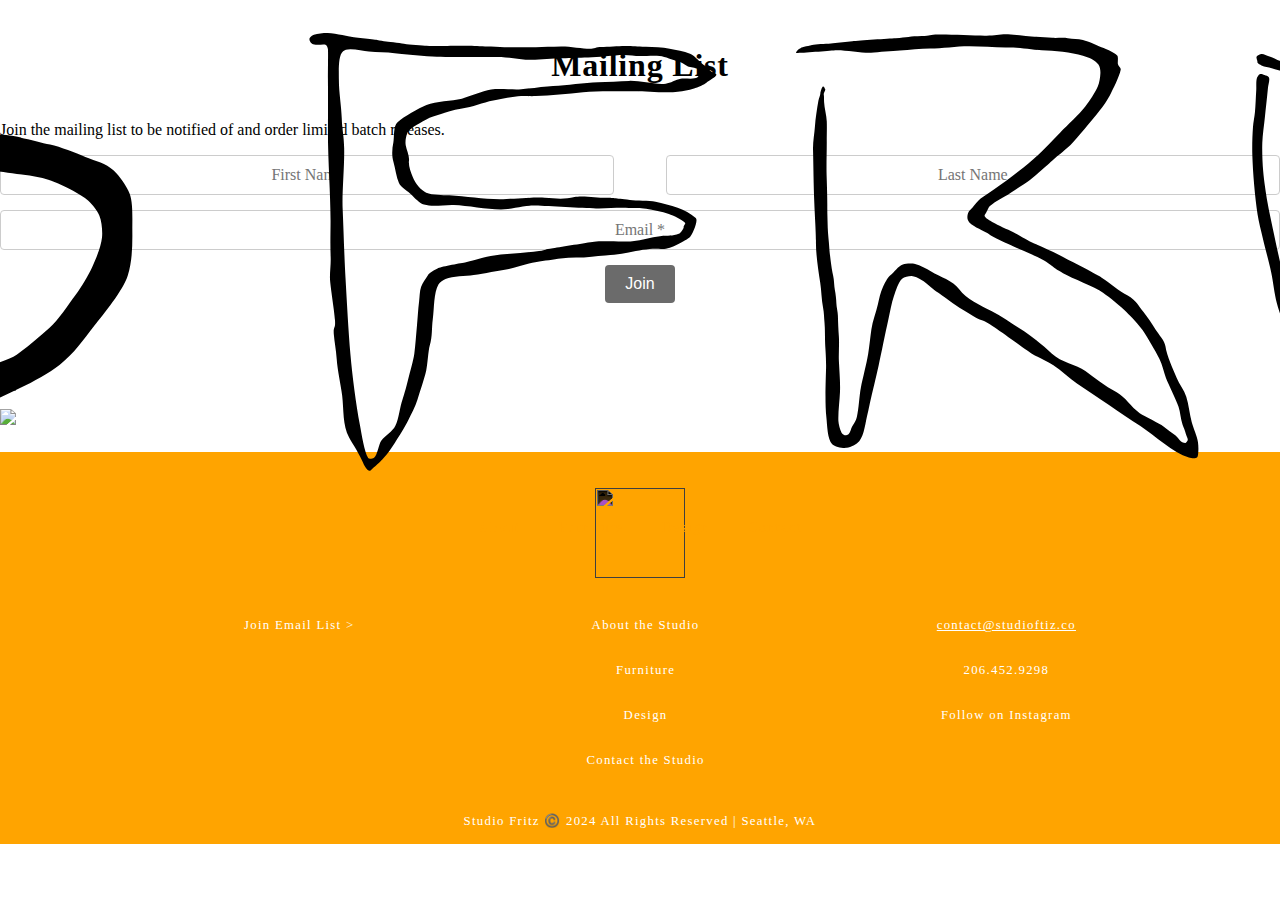
==== index.html @ acbdbcba "comit 2" ====
<html lang="en"></html>
<head>
  <meta charset="UTF-8">
  <meta name="viewport" content="width=device-width, initial-scale=1.0">
  <title>Studio Fritz | Pangyo-Stool</title>
  <link rel="stylesheet" href="general_2.css">
  <link rel="stylesheet" href="productPage.css">
  <link rel="stylesheet" href="mailingList.css">
</head>
<body>
  <header id="header">
      <div class="logo-container" id="logoContainer">
        <a href="Home_2.html">
          <svg class="p_logo"
            width="1000mm"
            height="132mm"
            viewBox="0 0 1000 132"
            id="svg1"
            xml:space="preserve"
            
            
            
           
            xmlns="http://www.w3.org/2000/svg"
            xmlns:svg="http://www.w3.org/2000/svg"><sodipodi:namedview
              id="namedview1"
              bordercolor="#000000"
              borderopacity="0.25"
              inkscape:showpageshadow="2"
              inkscape:pageopacity="0.0"
              inkscape:pagecheckerboard="0"
              inkscape:document-units="mm"
              showguides="true"
              inkscape:zoom="0.36391344"
              inkscape:cx="1580.0461"
              inkscape:cy="691.09841"
              inkscape:window-width="2880"
              inkscape:window-height="1514"
              inkscape:window-x="-11"
              inkscape:window-y="-11"
              inkscape:window-maximized="1"
              inkscape:current-layer="layer1"
              /><defs
              id="defs1"><clipPath
                clipPathUnits="userSpaceOnUse"
                id="clipPath1"><rect
                  style="fill:none;fill-opacity:1;stroke-width:0.267287"
                  id="rect2"
                  width="616.92346"
                  height="78.754463"
                  x="32.156364"
                  y="212.82079" /></clipPath></defs><g
              inkscape:label="Layer 1"
              inkscape:groupmode="layer"
              id="layer1"
              ><g
                id="g1"
                transform="matrix(1.6230394,0,0,1.6230394,-52.651199,-341.86417)"
                clip-path="url(#clipPath1)"><path
                  id="shape0"
                  d="M 69.021221,5.681656e-4 C 66.33583,-0.01499446 63.820703,0.96706738 61.145709,1.2417645 58.908615,1.4715089 57.286542,1.5435192 55.268175,2.49631 c -2.57131,1.2138135 -8.615726,1.7895833 -11.177217,2.85911 -2.447394,1.021897 -5.772336,2.7886458 -8.18993,3.8753425 -2.223194,0.9993475 -5.12698,1.9292465 -7.290074,3.0551435 -2.616391,1.361894 -5.35448,2.955982 -7.785171,4.604676 -1.221797,0.828797 -2.834454,2.473425 -3.972951,3.423822 -1.682494,1.404694 -5.431677,3.513635 -6.9111739,4.815232 -2.4569525,1.950294 -4.615432,3.639985 -6.3061369,5.500579 -0.9637373,1.060597 -1.5015184,2.921384 -2.0765206,4.212081 -0.4766375,1.069897 -1.37278159,1.775128 -1.5078469,2.958425 -0.13408429,1.174797 0.0083827,3.476823 0.28873334,4.58962 0.25288122,1.003797 0.76958756,2.301571 1.43569546,3.120268 1.2134664,1.491597 3.8758919,3.056654 5.4347371,4.223951 1.4869655,1.113597 3.0503744,2.565201 4.7054714,3.395598 3.057491,1.533994 8.536059,2.673022 11.83015,3.630719 2.131294,0.6196 3.990333,1.467072 6.169627,1.919869 2.239694,0.4654 2.653989,-0.301376 4.900683,0.127721 2.127594,0.4063 7.956376,1.569142 10.06887,2.039139 1.826694,0.4064 3.827242,1.772869 5.640339,2.242966 0.215497,0.0559 0.68937,0.132261 0.979567,0.311761 0.2117,0.1309 -2.25301,1.46167 -3.229207,1.870567 -0.976197,0.4089 -2.443413,1.282997 -3.60031,1.837797 -1.886894,0.904997 -4.383186,2.894507 -6.21188,3.890304 -3.456391,1.882194 -4.315663,2.990678 -7.312754,5.547569 -1.927394,1.644397 -3.84753,2.99407 -5.562324,4.874967 -0.592997,0.650497 -5.212315,4.434388 -5.632512,5.187288 -0.4863,0.871397 -1.072457,2.313465 -1.320557,3.300062 -0.352297,1.401297 0.06479,2.192164 0.04149,3.618158 -0.0187,1.148797 -0.698613,3.662956 -0.281513,4.721453 0.459097,1.164897 1.494609,2.671082 2.400206,3.540082 1.135297,1.088 2.089733,0.8462 3.56913,1.3882 2.025394,0.741 6.061829,2.56315 8.251223,2.69215 2.918691,0.171 8.400105,-1.12116 11.321699,-1.36116 2.964591,-0.244 5.391103,-0.008 8.297997,-0.61834 2.980191,-0.626 6.886329,-1.67523 9.78062,-2.64023 2.883591,-0.962 5.233672,-2.777535 8.047663,-3.930732 3.056591,-1.252497 8.528915,-2.691224 11.511806,-4.109518 2.390891,-1.136797 5.575161,-2.689328 7.860455,-4.020125 1.412994,-0.822797 3.234512,-2.040418 4.559506,-2.999815 2.083594,-1.508597 4.920676,-3.524487 6.720585,-5.340681 0.798,-0.804997 1.83998,-1.998818 2.33998,-2.999815 0.514,-1.030097 0.21312,-2.248833 0.42912,-3.39983 -0.11689,-1.268747 0.44984,-2.900213 0.13984,-3.757313 -0.529,-1.463694 -2.51507,-2.490325 -3.806072,-3.641422 -0.953972,-0.850497 -1.735743,-2.47675 -2.823637,-3.121747 -1.387197,-0.8224 -4.188831,-1.417972 -5.727925,-1.951972 -1.397397,-0.484797 -2.519973,-0.33159 -3.94167,-0.74659 -1.476294,-0.430897 -2.66864,-1.282114 -4.175434,-1.516414 -0.7409,-0.115197 -2.628763,-0.547478 -3.37446,-0.644778 -0.4563,-0.0595 -1.248251,-0.07579 -1.500351,-0.359588 -0.1678,-0.1889 -0.210467,-0.75841 -0.119567,-1.02031 0.270497,-0.779097 1.843603,-1.516135 2.58,-2.039732 1.494497,-1.062497 3.507207,-2.089378 5.160001,-2.940475 3.801691,-1.957494 4.783801,-2.72526 8.489292,-4.859754 1.805194,-1.039797 8.081443,-4.590751 9.960413,-5.460248 0.154,-0.0712 0.37827,-0.178794 0.54027,-0.179794 0.112,-7e-4 0.26665,0.07375 0.37465,0.120453 0.211,0.0916 0.54789,0.205345 0.67489,0.374645 0.169,0.2258 0.17396,0.701055 0.22496,1.005252 0.072,0.4282 0.11263,1.008627 0.16563,1.440124 0.412,3.333591 2.51717,7.748788 3.16017,11.039179 0.438,2.240994 -0.30466,5.216546 0.22934,7.44064 0.469,1.953194 1.02813,4.573705 1.44013,6.539899 0.662,3.161288 2.59729,8.475565 3.19029,11.650356 0.537,2.873791 -0.0671,4.90981 0.13988,6.424704 0.166,1.214497 1.21692,10.031505 1.61992,11.204802 0.325,0.947399 0.54876,2.325269 1.10976,3.120269 0.371,0.525 1.09915,1.26512 1.68015,1.44012 0.762,0.229 2.20325,0.0534 2.88025,-0.35958 0.746,-0.456 1.24474,-1.74323 1.57474,-2.64023 0.274,-0.745 0.36322,-1.800262 0.52522,-2.520662 0.123,-0.548297 0.29158,-1.418565 0.35958,-1.994562 0.067,-0.5721 0.3347,-1.04285 0.4207,-1.605747 0.09,-0.5897 0.40661,-1.34768 0.59961,-1.91928 0.27,-0.798197 0.62909,-1.86633 0.96009,-2.640227 1.21197,-2.838491 2.02072,-5.762851 3.20972,-8.609745 0.805,-1.929194 2.23739,-5.446606 2.93439,-7.4221 0.954,-2.706191 0.64483,-2.624604 1.64083,-5.315895 1.336,-3.611691 4.16135,-10.906128 5.53635,-14.503316 0.358,-0.936697 1.68591,-3.42282 1.97891,-4.379417 0.35,-1.145294 0.43836,-2.852715 0.67436,-4.029612 0.19,-0.948397 1.07415,-1.843423 1.30515,-2.78042 0.208,-0.843297 0.6014,-1.961768 0.8104,-2.804965 0.153,-0.618797 0.32693,-1.427792 0.44993,-2.054789 0.072,-0.3662 0.0831,-0.91756 0.27013,-1.21516 0.121,-0.1916 0.45673,-0.512098 0.62973,-0.495098 0.179,0.0176 0.45526,0.411708 0.54026,0.630608 0.147,0.3801 0.0263,1.008324 0.0443,1.440124 0.044,1.080397 0.17568,2.519227 0.18068,3.599424 0.005,1.295797 -0.12968,3.024275 -0.18068,4.320372 -0.128,3.239688 0.15194,7.669995 0.14594,10.910183 -0.003,1.592897 -0.44691,3.607548 -0.37091,5.199542 0.105,2.215394 0.20382,5.17902 0.45082,7.380414 0.186,1.656494 0.78727,4.2208 1.23027,5.819897 0.524,1.892694 1.14402,4.080166 2.09902,5.789663 1.157,2.070194 3.1073,4.701723 4.7703,6.390217 1.445,1.467597 3.68736,3.245935 5.49036,4.230032 1.044,0.57 2.61122,1.186084 3.77922,1.349784 1.627,0.2281 4.24298,-0.53693 5.80098,-1.02043 1.518,-0.471097 3.4711,-1.067215 4.7741,-2.039612 1.493,-1.113897 3.31033,-2.924589 4.54533,-4.319486 1.556,-1.758294 2.67882,-5.076308 3.71982,-7.161199 0.998,-1.998994 2.29886,-4.314398 2.75986,-6.519092 0.55397,-2.646294 0.60204,-6.478352 0.69504,-9.185343 0.111,-3.258591 -0.0233,-7.677065 -0.0903,-10.945453 -0.056,-2.698794 -0.24166,-6.035304 -0.41466,-8.724095 -0.095,-1.464097 0.35056,-3.38846 0.19257,-4.849854 -0.101,-0.942797 -0.36786,-2.226015 -0.65186,-3.105212 -0.142,-0.4378 -0.52243,-0.980284 -0.8104,-1.349784 -0.257,-0.3286 -0.8552,-0.632096 -0.9902,-0.990196 -0.14,-0.369 -0.38291,-1.257118 -0.20991,-1.619918 0.19,-0.4004 -0.33056,-1.421205 0.0634,-1.680205 0.43797,-0.2884 2.57279,-1.053456 3.08179,-1.151256 0.672,-0.1291 1.59391,1.198793 2.28491,1.300993 0.631,0.0933 1.66584,0.152371 2.06984,0.540268 0.64,0.6143 0.8082,2.246839 0.9902,3.239836 0.291,1.586397 0.49772,3.781928 0.62972,5.400022 0.16,1.973294 0.2435,4.594718 0.36047,6.570012 0.14,2.370891 1.4109,4.920554 1.4259,7.296748 0.016,2.645691 -0.98817,6.813694 -0.79617,9.443585 0.252,3.450091 0.49406,7.201366 0.72006,10.650957 0.139,2.120394 0.57206,5.770297 0.72006,7.889088 0.137,1.957097 0.34406,4.545778 0.72006,6.479672 0.522,2.686994 1.10151,6.333801 1.97951,8.909992 0.864,2.534194 1.89161,5.790597 3.21061,8.130597 0.635,1.12697 1.51077,3.67694 2.51977,4.19991 1.063,0.551 3.71255,-0.10858 5.03955,-0.35958 2.154,-0.408 4.93705,-1.21206 7.05005,-1.89006 3.416,-1.09697 7.94734,-2.77467 11.34031,-3.93067 2.824,-0.96297 6.65681,-3.062718 9.32981,-4.379712 2.916,-1.436697 6.75626,-3.875575 9.45026,-5.700269 3.308,-2.240894 7.39371,-5.062141 10.46968,-7.620435 1.577,-1.311494 3.73166,-3.045612 5.10066,-4.559506 1.469,-1.625297 1.49935,-3.055425 2.45035,-5.005719 0.848,-1.739794 2.44328,-5.306855 2.73428,-7.234449 0.253,-1.677294 0.17169,-4.798984 -0.0353,-6.479078 -0.298,-2.419094 -0.14985,-4.875393 -1.06985,-7.140987 -0.688,-1.693494 -1.8587,-3.928314 -2.9697,-5.369908 -1.533,-1.988794 -4.10152,-4.34615 -6.00052,-6.029744 -2.195,-1.945494 -5.3128,-4.303136 -7.67977,-6.03063 -2.047,-1.494194 -4.90631,-3.338323 -7.11028,-4.58962 -2.432,-1.380697 -5.17268,-1.955062 -7.74668,-3.049359 -2.056,-0.873997 -5.08229,-2.663998 -7.25329,-3.010498 -1.86097,-0.297 -4.92226,-0.566838 -6.83926,-0.659835 -1.561,-0.0757 -2.60621,-0.0708 -3.84121,-0.0992 -1.154,-0.0265 -2.49804,0.01057 -3.95901,0.03897 -2.08,0.0405 -5.27531,0.190375 -7.35031,0.329475 -0.56797,0.0381 -2.72197,0.467794 -3.26994,0.600494 -0.839,0.2034 -2.28627,0.660859 -3.12027,0.899856 -1.023,0.2932 -2.44897,0.564922 -3.50997,0.629722 -1.448,0.0885 -3.40076,-0.228748 -4.85976,-0.269248 -1.106,-0.0307 -2.60276,-0.1456 -3.68976,0 -0.907,0.1215 -1.38151,0.60544 -2.03351,1.139937 -0.597,0.4892 -1.94752,1.392956 -2.19652,2.189353 -0.393,1.259197 -0.50672,3.081615 -0.62972,4.410712 -0.232,2.499491 -0.21148,5.86123 -0.36048,8.369724 -0.127,2.135094 -0.34027,4.980888 -0.54027,7.110279 -0.249,2.650494 0.44153,4.878947 0.29353,7.533238 -0.075,1.345797 -0.90942,4.484353 -0.96842,5.83175 -0.068,1.541994 -0.39237,3.605221 -0.76434,5.084718 -0.445,1.772294 -0.81426,4.062259 -1.71026,5.670156 -0.91,1.633594 -1.43412,3.488799 -2.61012,4.950093 -0.574,0.7129 -2.02845,2.079769 -2.70045,2.699569 -0.803,0.740997 -2.20061,1.421712 -3.17961,1.799712 -0.653,0.251997 -2.47972,0.350073 -3.20972,0.360473 -1.187,0.0169 -4.0847,-0.09561 -5.0207,-0.608915 -1.40397,-0.769497 -2.70091,-2.198353 -3.63991,-3.71045 -0.92297,-1.485794 -1.7758,-4.070668 -2.4708,-5.671162 -0.746,-1.716094 -0.50063,-4.289904 -0.83863,-6.119198 -0.447,-2.421394 -0.5046,-5.797176 -0.6306,-8.28027 -0.166,-3.268191 -0.44539,-7.620695 -0.53939,-10.890383 -0.129,-4.451288 -0.38263,-10.727632 -0.49563,-15.179817 -0.081,-3.201491 0.48033,-7.196408 -0.0446,-10.334999 -0.104,-0.619497 -0.29656,-1.476176 -0.58456,-2.024676 -0.262,-0.499197 -0.8447,-0.741675 -1.2427,-1.154872 -0.212,-0.2197 -0.47269,-0.934014 -0.73769,-1.005314 -0.179,-0.048 -0.48889,0.05612 -0.67489,0.134625 -0.281,0.118197 -0.66269,0.35584 -0.85469,0.585437 -0.347,0.4152 -0.57023,1.184361 -0.76523,1.710258 -0.395,1.067297 -0.82253,2.535797 -1.08053,3.644594 -0.217,0.932197 -0.32439,2.217585 -0.53939,3.150382 -0.466,2.024394 -1.17094,7.460249 -1.71494,9.468043 -1.041,3.842188 -2.35311,6.239425 -3.46011,10.061313 -0.518,1.786794 -0.36666,2.978011 -1.00066,4.726905 -0.48497,1.337997 -1.61882,4.488589 -2.14482,5.811683 -1.274,3.203691 -1.99364,5.157558 -3.30964,8.344049 -0.837,2.027094 -3.46798,6.819083 -4.35998,8.822477 -0.75,1.684594 -0.77958,2.977851 -1.56755,4.645245 -0.495,1.048097 -2.0846,3.435816 -2.6926,4.415313 -0.215,0.3468 -0.50863,0.933453 -0.83963,1.07965 -0.189,0.0836 -0.61529,0.05557 -0.78029,-0.06023 -0.46,-0.322 -0.69985,-1.362809 -0.89985,-1.979506 -0.388,-1.197797 -0.61252,-2.894081 -0.84052,-4.140578 -0.262,-1.434897 -0.5444,-3.359633 -0.7794,-4.799527 -0.484,-2.970291 -1.40439,-4.676891 -1.98039,-7.629182 -0.467,-2.390294 -1.13774,-7.609187 -1.79971,-9.950781 -0.547,-1.936394 -1.2676,-4.660431 -1.8006,-6.600125 -0.574,-2.089894 -1.11694,-4.119347 -1.85994,-6.135141 -0.323,-0.874897 -0.76737,-2.640029 -1.00437,-3.525026 -0.172,-0.6426 -0.34485,-1.814748 -0.19485,-2.459548 0.17,-0.728297 0.67322,-1.765739 1.19922,-2.280639 0.657,-0.643397 2.1327,-1.435341 3.0007,-1.859938 2.236,-1.094052 4.59297,-3.048144 7.10628,-4.295715 1.73774,-0.862587 2.15349,-1.605682 3.67455,-2.408476 1.79701,-0.948438 2.64255,-1.392962 4.09354,-2.10985 0.24067,-0.118908 0.94083,-0.152592 1.22722,-0.330656 0.88195,-0.548615 2.5764,-1.573272 4.59284,-2.591314 1.50909,-0.7619 2.9055,-1.021511 3.545,-1.464239 1.166,-0.8075 2.91584,-2.084899 4.11684,-2.833896 0.968,-0.6037 2.30257,-0.872493 3.26357,-1.48559 0.454,-0.2895 1.15574,-1.526201 1.38974,-1.957601 -0.26149,-0.256832 0.72185,-1.041924 0.72085,-1.710021 -0.001,-0.5914 -0.35844,-1.091512 -0.43044,-1.372812 -0.081,-0.3135 -0.3545,-0.749183 -0.6005,-0.960083 -0.199,-0.1702 -0.57663,-0.298388 -0.83963,-0.359588 -0.657,-0.1529 -1.4895,0.209289 -2.1705,0.238389 -1.30097,0.0556 -3.13362,0.06325 -4.42962,0.241652 -0.792,0.109 -1.73978,0.316242 -2.51978,0.480042 -0.768,0.1611 -1.79788,0.460651 -2.54988,0.689948 -1.339,0.4084 -3.07969,0.984257 -4.41869,1.394954 -1.36097,0.4177 -3.08802,1.008956 -4.44702,1.432153 -1.522,0.4736 -3.71451,1.198393 -5.26451,1.522493 -2.706,0.566097 -6.61912,1.536124 -9.39612,1.619324 -2.33597,0.07 -6.0853,1.035694 -8.03386,0.149384 -1.60832,-0.731544 -3.72857,-1.551188 -5.49067,-1.528688 -0.828797,0.0106 -1.984997,-0.0022 -2.759794,0.240021 -0.2705,0.0846 -0.58763,0.336041 -0.83963,0.480041 -0.251997,0.144 -0.714515,0.262942 -0.840515,0.480042 -0.1875,0.323197 -0.1888,1.119224 0,1.440124 0.162,0.275297 0.761436,0.412294 1.080536,0.600494 0.2925,0.1725 0.690483,0.395409 0.960083,0.599609 0.424897,0.321797 0.947573,0.816903 1.31967,1.200103 0.4616,0.4753 1.091827,1.123745 1.440124,1.680145 0.474106,0.756797 0.888106,1.913897 1.200106,2.759794 0.298,0.810897 0.68942,1.903771 1.01942,2.699568 0.233,0.5628 0.52829,1.304325 0.78029,1.860825 0.253,0.559397 0.67206,1.329682 0.72006,1.919279 0.043,0.5278 -0.0706,1.386998 -0.35958,1.800598 -0.399,0.570397 -1.36762,1.333647 -2.04062,1.680144 -1.387606,0.714 -1.696174,1.464461 -3.115968,2.120361 -1.899094,0.877297 -6.452832,3.357425 -8.307129,4.327422 -2.726091,1.426097 -5.591313,3.76988 -8.358743,5.114684 -2.949693,1.433372 -5.444739,1.963909 -8.11813,3.647403 -1.511397,0.951797 -4.676784,2.521999 -6.299878,3.149496 -1.419297,0.5487 -3.522025,0.422004 -5.047519,0.315304 -1.023097,-0.0715 -4.395756,-0.822611 -8.467149,-1.702287 -1.581095,-0.341615 -5.010119,0.226792 -9.151359,-0.598138 -3.437575,-0.684763 -7.487,-2.741296 -10.274409,-3.32455 -2.764095,-0.578376 -4.268672,-0.38854 -6.972766,-1.219237 -2.096694,-0.644097 -5.757881,-2.156284 -7.787175,-2.980681 -1.909794,-0.7758 -4.412763,-0.688777 -6.131657,-1.802374 -0.972497,-0.630097 -2.653424,-2.727991 -3.0475833,-3.687988 -0.3108591,-0.757097 -0.052425,-1.811601 0.3294753,-2.580001 0.966497,-1.944494 2.669168,-4.850802 3.988367,-5.899197 0.742497,-0.590078 5.314025,-3.677851 8.081897,-5.467885 2.556512,-1.653345 4.900929,-3.372633 6.843307,-4.933417 3.025874,-2.431423 6.463434,-2.731973 9.493425,-4.31577 1.882994,-0.984197 5.742805,-2.436223 7.675402,-3.31742 1.436394,-0.6549 3.962894,-1.185196 5.452688,-1.700693 1.519997,-0.5259 5.221861,-1.745926 6.766935,-2.203311 1.605273,-0.4752056 1.419759,-0.239826 2.907756,-0.5341054 1.335194,-0.2640794 3.440009,-0.4936436 4.785003,-0.713213 1.016297,-0.1659094 2.50853,-0.3945147 3.525027,-0.4198147 0.793397,-0.01975 1.972887,0.021409 2.655284,0.3595881 0.2918,0.1445797 0.667602,0.5184027 0.810402,0.8104018 0.1357,0.2774802 0.166024,0.7627502 0.134624,1.0796502 -0.0328,0.3315 -0.231688,0.764636 -0.359588,1.080536 -0.1402,0.346297 -0.392368,0.78122 -0.540268,1.12482 -0.194,0.450997 -0.379238,1.084778 -0.585438,1.529578 -0.2585,0.557797 -0.683213,1.265798 -0.98931,1.800598 -0.3277,0.572597 -0.156064,1.362924 -0.464864,1.945121 -0.2232,0.421 0.0018,0.944257 -0.179261,1.385054 -0.1685,0.4103 -0.733121,1.095665 -0.866821,1.518862 -0.0759,0.2404 -0.461583,0.962575 -0.514083,1.208775 -0.0568,0.266497 -0.364705,0.721462 -0.437509,0.982462 -0.0935,0.335597 -0.528974,0.143466 -0.642674,0.474763 -0.0997,0.2906 0.500045,0.439983 0.459545,0.74238 -0.0231,0.1724 -0.913803,0.969376 -0.789909,1.042276 0.8188,0.481697 5.019423,-3.434575 6.77992,-5.279569 1.587594,-1.663694 3.294055,-4.333797 4.470052,-6.329991 0.445,-0.755197 0.983187,-1.81623 1.275387,-2.640227 0.410197,-1.156597 0.788228,-2.7872617 0.945025,-4.0050681 0.0704,-0.5461882 0.18457,-1.3329835 0.04517,-1.844882 C 80.727357,4.7009169 79.881484,3.3998698 79.145487,2.7010219 78.20439,1.8073046 76.487056,0.91296294 75.230759,0.54083605 73.468965,0.01891922 70.898515,0.01144686 69.021221,5.681656e-4 Z M 135.8373,16.717874 c 0.18649,0.0063 0.36094,0.035 0.45879,0.112482 0.0747,0.05915 0.15146,0.279163 0.11956,0.360474 -0.1842,0.468907 -0.56217,1.637594 -1.13987,1.949392 -0.8256,0.44556 -1.40387,1.465483 -2.25357,1.859643 -1.2111,0.561758 -1.88826,1.680362 -3.10496,2.231142 -1.5165,0.686468 -4.39051,2.018099 -5.88781,2.748767 -2.1781,1.062838 -4.43903,1.51305 -6.54353,2.701048 -0.7998,0.451398 -2.91317,1.155233 -3.68977,1.650031 -0.3813,0.2429 -1.89301,0.327743 -2.30986,0.480041 -0.47872,0.1748 -1.25505,-0.623475 -1.71026,-0.750175 -0.64945,-0.1807 -1.51079,-0.853203 -2.00687,-1.395103 -1.22866,-1.342196 -2.44261,-3.388721 -3.43209,-4.932439 -0.43278,-0.675188 -1.59092,-2.290471 -1.34096,-2.717959 0.37537,-0.64196 3.39259,-0.53101 4.79678,-0.56297 1.61978,-0.03686 4.28656,0.06743 5.90625,0.02648 1.5933,-0.04028 3.33169,-0.765714 4.92027,-0.880722 1.462,-0.10585 3.22884,0.121514 4.66594,-0.150864 1.0137,-0.19214 2.29275,-0.0015 3.29035,-0.276808 1.9198,-0.52981 3.41873,-1.816003 5.33883,-2.344879 0.7008,-0.193058 2.67837,-0.02297 3.39137,-0.08456 0.1462,-0.01263 0.34492,-0.02932 0.53141,-0.02303 z m 73.29841,14.93265 c 2.6282,0.0028 6.17114,0.08299 8.76031,0.480041 1.8639,0.285832 4.30339,1.026112 6.12009,1.559692 2.51057,0.737367 5.96457,1.597593 8.28027,2.76068 1.66927,0.838437 4.12208,2.114129 5.69938,3.149496 2.1206,1.391997 4.77895,3.329816 6.84015,4.800413 1.89067,1.348897 4.08653,3.458938 5.81983,5.009435 1.4976,1.339594 3.52264,3.141263 4.80041,4.67996 0.9896,1.191694 2.29827,2.907977 2.87937,4.320371 0.5611,1.363597 1.07398,3.475684 0.96008,4.919981 -0.1828,2.318791 -1.47622,5.588811 -2.75979,7.560208 -2.1521,3.305288 -6.28075,6.834268 -9.35992,9.450259 -3.5214,2.991591 -8.47149,8.557456 -12.27029,11.19895 -2.77757,1.931394 -6.95071,2.487764 -9.92941,4.070261 -2.8243,1.500394 -6.69627,3.149101 -9.66017,4.380598 -1.6853,0.700201 -4.07246,1.615661 -5.81983,2.099961 -0.663,0.1837 -1.74359,0.59159 -2.28064,0.35959 -0.74342,-0.3213 -1.72791,-2.911424 -1.97951,-3.810221 -1.12754,-4.027988 -2.86561,-10.027693 -3.395,-14.429581 -0.68251,-5.675182 0.006,-12.299095 -0.3851,-17.999777 -0.34224,-4.992885 -0.42333,-11.676022 -0.59961,-16.680107 -0.0736,-2.087994 -0.28751,-4.908519 -0.6005,-6.959713 -0.22373,-1.466307 -0.60825,-3.349709 -0.96008,-4.800413 -0.16467,-0.67899 -0.33481,-1.596024 -0.48004,-2.279754 -0.10709,-0.504197 -0.44041,-1.435402 0.72006,-2.280639 0.71232,-0.518827 1.89499,-0.995493 2.7598,-1.199217 1.96819,-0.463659 4.78826,-0.362687 6.84014,-0.360474 z M 65.851354,65.788369 c 3.883599,-0.08329 8.123937,-0.76757 11.573484,-0.337204 3.198997,0.399119 4.875355,1.655611 7.989952,2.500641 1.721498,0.467089 7.466153,1.901563 8.520752,3.058562 0.229299,0.25159 1.14094,0.6656 1.27934,1.13722 0.1912,0.651489 -0.445179,1.399536 -0.559278,1.862595 -0.3254,1.320239 -2.176964,4.000317 -3.359404,4.930664 -2.618727,2.060423 -5.170612,3.998546 -8.884814,5.595978 -3.271743,1.407135 -7.689674,2.515014 -10.422765,3.698817 -5.793549,2.509399 -13.650686,5.573261 -19.76418,7.11636 -4.189796,1.057399 -9.208253,1.354619 -13.518448,1.758619 -2.504778,0.2347 -6.50184,0.680559 -8.730198,-0.09034 -1.242629,-0.429999 -2.773738,-1.72155 -3.127354,-2.849249 -0.375653,-1.198098 -0.02452,-3.043704 0.750175,-4.238003 0.750046,-1.156399 2.111416,-2.716741 3.490485,-3.96964 1.377379,-1.251299 2.839236,-2.397918 4.286716,-3.493142 2.376638,-1.798264 4.076707,-4.350316 7.007497,-6.256376 2.28567,-1.486502 5.808084,-2.366513 7.797614,-3.583585 3.496708,-2.139071 8.263834,-5.470678 12.07543,-6.419445 1.080599,-0.268981 2.300463,-0.394708 3.594996,-0.422472 z"
                  transform="matrix(0.58942491,0,0,0.58942491,33.88831,218.06802)"
                  sodipodi:nodetypes="[base64]"
                  /><path
                  id="shape4"
                  transform="matrix(0.58942491,0,0,0.58942491,192.93814,229.10075)"
                  
                  fill-rule="evenodd"
                  stroke-opacity="0"
                
                  stroke-width="0"
                  stroke-linecap="square"
                  stroke-linejoin="bevel"
                  d="M 3.79694,0.00282223 C 4.60811,0.191501 5.05024,3.59003 5.44694,5.16282 6.22465,8.24621 7.0112,12.4465 7.39694,15.6028 7.73202,18.3447 7.2861386,22.818582 7.3862186,25.583782 7.5749986,30.799582 8.19935,36.9932 8.17692,42.2128 8.1562,47.0372 7.506049,53.4683 7.431429,58.2928 c -0.06514,4.2116 0.330281,9.8285 0.265491,14.04 -0.04985,3.2404 -0.31945,7.5637 -0.24,10.8 0.04955,2.0183 0.18875,4.7255 0.48,6.72 0.02392,0.1638 0.03601,0.5093 0.12002,0.54 0.24055,0.088 0.96308,-0.6043 1.26,-0.96 0.64381,-0.7712 1.06576,-2.1563 1.55996,-3.06 0.8204,-1.4998 1.8197,-3.6019 2.88,-4.92 0.0247,-0.0307 0.0653,-0.0858 0.0975,-0.09 0.0587,-0.0077 0.1835,0.0595 0.2138,0.1125 0.0564,0.099 -0.0015,0.3173 -0.0225,0.45 -0.0684,0.4326 -0.2542,0.9964 -0.3825,1.4175 -0.293,0.9612 -0.7197,2.2347 -1.08,3.1725 -0.2361,0.6144 -0.5757,1.4274 -0.8663,2.0175 -0.3093,0.6281 -0.8987,1.3906 -1.14,2.04 -0.2782,0.7489 -0.4254,1.8412 -0.54,2.64 -0.215,1.4992 -0.06737,3.5829 -0.41998,5.04 -0.2082,0.8604 -0.9826909,1.313288 -1.4704209,2.04429 -0.6098,0.913 -1.3999891,2.73691 -2.3095791,3.35591 -0.36661,0.249 -0.96648,0.601 -1.38,0.6 C 3.8442,104.251 2.9594401,103.05309 2.4719901,102.63709 1.7224801,101.99709 1.05046,101.283 0.736922,100.338 0.164969,98.6138 0.184545,96.1068 0.136922,94.2328 0.109048,93.136 0.62848315,91.891181 0.63748315,90.793081 0.64662915,89.677181 0.212561,87.9686 0.196922,86.8528 c -0.027,-1.9264 0.37014509,-4.494 0.31563119,-6.42 -0.0891595,-3.15 -0.28834719,-7.3499 -0.37563119,-10.5 -0.0743125,-2.6819 0.164104,-6.35 0.21,-9.03 C 0.447799,55.0124 0.496936,47.2643 0.676938,41.3728 0.803309,37.2367 1.41029,31.932781 1.44792,27.793081 1.47492,24.822881 0.678699,20.6353 0.856938,17.6728 0.994823,15.381 1.36574,12.3344 1.63692,10.0528 1.8427,8.32147 2.07803,6 2.41692,4.29282 c 0.20619,-1.03867 0.609,-2.39999 0.9,-3.42 0.06716,-0.235383 0.25551,-0.9222182 0.48002,-0.86999777 z"
                  sodipodi:nodetypes="cssssssssssssssssssssssssssssssssssssscc"
                  /><path
                  id="shape5"
                  d="M 60.021531,0.66491149 C 58.855048,0.67422071 55.144915,0.81004354 54.111916,0.8512207 49.83762,1.0216011 43.80982,2.2155546 39.617424,2.9912538 c -3.151297,0.5830594 -6.574961,1.817457 -9.632158,2.817916 -2.114898,0.6920493 -5.377409,1.4610584 -7.452706,2.2676876 -2.236698,0.8693292 -3.772194,2.0892296 -5.977192,3.0356186 -1.626599,0.698139 -5.741036,2.126967 -7.3094851,2.942167 -1.8204977,0.946199 -4.587027,2.771946 -7.0610517,3.771836 -0.7005295,0.283123 -2.26986564,0.408697 -2.17998629,0.621096 0.04794841,0.1133 1.02303649,-0.05178 1.46226599,-0.14968 0.5602495,-0.1249 1.6354131,-0.42028 2.1752426,-0.60758 1.3783786,-0.4784 4.3188047,-1.901194 5.6993833,-2.370093 1.9822382,-0.6734 4.0985862,-1.405093 6.1200842,-1.980392 1.279298,-0.3641 2.964873,-0.531657 4.320371,-0.899856 0.8201,-0.2229 2.510105,-0.447809 3.359404,-0.599609 1.178099,-0.2107 2.212163,-0.422836 3.300062,-0.659835 1.284099,-0.2798 3.203754,-0.279422 4.470053,-0.660721 0.2756,-0.0831 0.531745,-0.194621 0.795345,-0.233821 0.1201,-0.0179 0.306986,-0.0039 0.421586,0.0124 0.0341,0.0049 0.173379,0.148081 0.193079,0.162081 0.3163,0.224599 0.275804,1.384506 0.315304,1.979506 0.0857,1.293898 0.06334,3.023773 0.09034,4.320371 0.0281,1.349399 0.01783,3.153068 -0.04517,4.500166 -0.081,1.731799 -0.336568,4.036512 -0.540268,5.75961 -0.268999,2.274498 -0.81845,5.28501 -1.07965,7.560208 -0.426499,3.714196 -0.858236,8.687865 -1.080535,12.419962 -0.1991,3.342496 -0.343311,7.821065 -0.104511,11.114461 0.211699,2.921297 2.2449,6.764632 3.366099,9.47563 0.7331,1.772698 0.899775,4.241847 2.228773,5.554446 1.659999,1.639498 4.667702,3.518608 6.9296,4.095408 3.536297,0.901699 8.896045,0.376405 12.600641,-0.179794 3.968797,-0.596 9.914936,-3.422143 13.530732,-5.131841 4.613296,-2.181498 10.228111,-4.913013 14.309007,-8.06841 3.959596,-3.061697 6.493017,-6.862821 9.528214,-10.739817 2.719297,-3.473596 7.875853,-9.643589 9.251853,-13.860085 1.273,-3.899996 1.32306,-8.482393 1.27906,-12.578889 -0.029,-2.704897 0.23421,-7.590437 -0.73879,-10.101734 -0.792,-2.043598 -2.841016,-4.902334 -4.410715,-6.389332 C 95.406108,7.9682059 92.983346,7.6620988 89.91395,6.42173 87.153852,5.3063612 83.069239,3.650603 80.143642,3.0010937 76.933945,2.2885144 71.287212,0.68279362 68.021915,0.38048593 64.940768,0.09523693 63.520981,0.63698384 60.021531,0.66491149 Z M 50.58189,9.8759155 c 1.329999,0.0031 2.660968,0.02864 3.835017,0.059341 1.323498,0.034609 6.267622,0.1939525 7.590321,0.2550775 4.185995,0.19345 6.667004,0.656278 10.8151,1.16999 2.070398,0.256409 4.858662,0.720224 6.83926,1.349784 2.128698,0.676649 4.875848,1.982183 6.840146,3.060042 1.328298,0.728899 3.143733,1.760169 4.230032,2.789908 1.103598,1.046178 2.509442,2.751993 3.060041,4.139691 0.6494,1.637099 0.900162,4.261932 0.720062,6.03063 -0.253199,2.486698 -1.637469,5.785292 -2.699568,8.09959 -1.134699,2.472597 -3.038761,5.660744 -4.67996,7.830342 -1.981598,2.619697 -4.651549,6.8254 -7.119646,9.001398 -2.872097,2.532198 -5.939396,5.275483 -9.099093,7.449181 -2.165397,1.489699 -6.58989,2.539916 -9.369588,4.084914 -2.499697,1.389499 -5.157713,2.372201 -7.442411,3.0441 -1.197199,0.3521 -3.200554,0.534168 -4.470053,0.540268 -1.430498,0.0069 -3.181634,-0.146968 -4.529393,-0.540268 -1.179869,-0.3443 -2.883061,-1.108007 -3.69065,-1.979506 -0.986889,-1.064899 -2.530518,-3.328401 -2.950968,-4.7901 -0.567849,-1.974098 -1.545288,-6.101232 -1.760292,-8.16183 -0.39279,-3.764296 0.946293,-7.385021 0.841702,-11.168817 -0.0835,-3.020897 -0.384411,-7.718127 -0.305937,-10.740824 0.06522,-2.512097 0.701865,-5.196684 0.755865,-7.708882 0.06207,-2.887597 -0.06552,-7.57374 -0.04517,-10.462597 0.0034,-0.47927 -0.0068,-1.119091 0.02303,-1.59689 0.01142,-0.18281 -0.0093,-0.453311 0.06731,-0.60758 0.07778,-0.156664 0.302007,-0.316749 0.449928,-0.427786 0.07449,-0.05592 0.184144,-0.122656 0.270134,-0.157652 0.1276,-0.05193 0.315818,-0.07139 0.540268,-0.08945 2.192348,-0.176453 5.261153,-0.288818 7.454811,-0.3976729 1.170949,-0.058105 2.499704,-0.077499 3.829702,-0.074397 z"
                  transform="matrix(0.58942491,0,0,0.58942491,197.13188,232.43263)"
                  sodipodi:nodetypes="sssssssasssssssssssscssssssssssssscsssssssssssssssssssssssssssssssssssssss"
                  /><path
                  id="shape8"
                 d="M 5.0296265,3.5831343e-4 C 3.8966676,-0.00698765 2.2756416,0.09261713 1.2495226,0.51051291 0.85728601,0.67025475 0.28792424,1.033546 0.07953265,1.3802556 c -0.13300737,0.2212898 -0.07553539,0.5867488 0,0.7802886 0.10728269,0.2748897 0.38496432,0.6546263 0.62972208,0.8095161 0.32985567,0.2087398 0.94087017,0.2478473 1.35066967,0.3002473 0.7472393,0.09555 1.9798546,-0.2649898 2.519774,0.09034 0.2700998,0.1777499 0.480158,0.7808171 0.5402679,1.1398767 0.07766,0.4639595 -0.027,7.0376217 0,9.3599197 0.04833,4.157396 0,9.70209 0,13.860085 0,7.505993 0.698112,16.674096 0.720062,24.180088 0.00809,2.766897 -0.1171593,6.81083 0.026571,10.021527 0.0961,2.146898 -0.2751369,4.363154 -0.177137,6.208652 0.1201199,2.261998 1.1893777,8.667701 1.3736976,11.297799 0.1884198,2.688597 -0.5069949,1.601573 -0.3232751,3.912071 0.1625099,2.043698 0.6300897,4.370979 0.7944595,6.751577 0.2431898,3.522296 1.1563775,7.160767 1.5154072,10.167667 0.4481095,3.75299 0.098227,8.32745 1.9201655,11.61044 1.153299,2.078 2.950959,4.69794 3.869558,7.01994 0.4829,1.221 1.430672,2.63673 2.130072,2.03974 2.121898,-1.81 2.664658,-2.36395 3.479857,-3.26995 1.220599,-1.355 2.167983,-2.72215 3.150382,-4.26015 1.082299,-1.694 2.793252,-4.30008 3.659651,-6.12008 0.831399,-1.746 2.054314,-4.00695 2.610114,-5.84995 0.717499,-2.3786 1.88632,-5.660095 2.43032,-8.099593 0.340699,-1.527798 0.592182,-5.621947 0.960082,-6.840145 0.821299,-2.719498 0.485843,-4.655371 0.869743,-7.469868 0.411599,-3.016997 0.191706,-7.114116 1.589805,-9.539714 0.330599,-0.573499 1.275565,-1.174824 1.920164,-1.440124 2.114998,-0.870699 5.46633,-0.71655 7.800228,-1.07965 2.923697,-0.455 6.799311,-1.202145 9.719508,-1.680145 2.284898,-0.373999 5.012778,-1.52535 7.673575,-1.93345 1.944198,-0.2981 4.932327,-0.703798 6.606325,-0.946797 2.912198,-0.4227 5.724962,-0.07634 8.639859,-0.480042 3.061196,-0.423999 7.192437,-0.500904 10.200435,-1.200103 3.358395,-0.780699 6.848607,-1.285982 8.940105,-0.960083 2.277398,0.3549 6.81625,-2.316976 8.04025,-3.330175 0.521,-0.4315 2.4118,-4.595356 1.5898,-5.249456 -1.603,-1.274798 -3.04443,-2.164822 -5.00943,-2.820021 -1.890399,-0.629999 -4.137373,-1.341245 -6.120971,-1.680145 -1.796698,-0.307099 -5.270468,-0.294441 -7.080166,-0.480041 -4.521596,-0.463799 -4.462963,-0.590809 -6.83926,-0.599609 -1.970798,-0.0074 -6.578979,-0.693706 -8.490177,-0.209907 -2.780697,0.703899 -5.229134,0.420007 -8.18993,0.209907 -3.312897,-0.235099 -9.189206,0.436915 -12.510301,0.419815 -4.535796,-0.0234 -9.397731,-0.869364 -13.919427,-1.109763 -1.923099,-0.1023 -4.672119,-0.01766 -6.390217,-0.720062 -0.7023,-0.2872 -1.558047,-1.037919 -2.069846,-1.619918 -0.6522,-0.741699 -1.341559,-1.958549 -1.710258,-2.880248 -0.4879,-1.219699 -1.178496,-3.004273 -0.990196,-4.320372 0.1851,-1.293198 -0.666856,-3.013087 -0.899856,-4.319486 -0.1837,-1.029799 0.0705,-2.247909 0.389701,-3.210608 0.2548,-0.768699 1.801902,-1.892381 2.580001,-2.33998 1.128999,-0.649599 2.459024,-1.43692 3.630423,-2.009619 1.204299,-0.5889 2.93912,-1.005925 4.199918,-1.440124 1.693499,-0.5834 4.080552,-1.022285 5.84995,-1.349784 2.865697,-0.5305 5.744761,-1.894727 8.639858,-2.250526 1.813298,-0.2229 3.773826,-0.739398 5.777324,-0.921998 1.658198,-0.1511 3.36494,0.02179 4.873039,-0.06731 4.227396,-0.2498 8.896513,-0.639437 13.10991,-1.080536 4.030395,-0.4219 10.131551,-0.217921 14.159447,-0.240021 3.108697,-0.017 8.960749,0.568766 12.031144,0.150567 1.72,-0.2344 2.82728,-0.466127 4.49928,-0.945026 0.934,-0.2676 2.87697,-1.026147 3.50997,-1.642946 0.394,-0.3845 2.64448,-1.534017 2.69248,-2.115016 0.044,-0.527299 -1.59596,-0.824029 -1.85196,-1.297529 -0.451,-0.8335286 -1.5223,-1.2128254 -2.1903,-1.8298248 C 107.6239,7.6239851 106.40495,6.25819 105.25995,5.7599705 103.57395,5.026439 101.4342,4.6953673 99.619905,4.3499577 97.691807,3.982818 95.046505,3.9351886 93.080007,3.8406887 90.32331,3.7082189 89.872601,3.6006681 87.109604,3.6006681 c -1.529399,0 -4.684148,0.2706429 -6.388446,0.3011329 -1.515099,0.0271 -1.882109,0.4735199 -3.241608,0.4782699 -1.669198,0.00584 -5.790957,-0.6707794 -7.860455,-0.6199795 -2.717697,0.06672 -4.798028,0.1462716 -6.989826,0.1700515 -1.519599,0.01649 -5.175563,-0.00563 -6.808261,0.035427 -2.312798,0.05815 -3.699224,-0.2368614 -5.851722,-0.2152214 -1.664998,0.01674 -4.728433,-0.2972473 -6.389332,-0.2099074 -1.623998,0.0854 -3.776023,-0.012463 -5.400021,0.060227 -1.759599,0.07877 -4.064124,0.063843 -5.820723,-0.060227 C 31.672311,3.4919216 27.146932,3.22142 26.480033,3.0604002 25.962733,2.9354903 22.379177,2.5095447 21.199579,2.4005648 20.456279,2.3318949 19.47483,2.12327 18.740031,1.9807501 17.908432,1.8194503 11.50207,1.1532574 11.05937,1.0206675 10.400471,0.8232767 9.7446236,0.76744993 9.0798642,0.5999671 7.8947454,0.3013824 6.2457452,0.00824345 5.0296265,3.5831343e-4 Z M 11.287222,4.4863884 c 1.710703,-0.020482 3.759871,0.4928831 5.142057,0.673581 2.324598,0.3039027 4.811395,0.1834397 7.140393,0.4452694 3.149597,0.3540696 8.50143,0.8765697 11.665127,0.9528996 3.639596,0.08781 12.696567,0.1180923 16.342564,0.077612 3.643996,-0.04046 6.134538,0.7733915 9.779734,0.7874715 2.537897,0.0098 5.911963,-0.4206094 8.449861,-0.4452694 2.916097,-0.02834 4.374076,-0.152557 7.290074,-0.189997 2.699997,-0.03467 7.115295,-0.677493 9.815392,-0.695493 1.619898,-0.0108 2.964963,0.2875199 4.584961,0.2875199 1.583998,0 3.790642,-0.1612001 5.36184,-0.01952 1.596998,0.1439999 3.524455,1.1419939 5.090455,1.5071435 1.0197,0.2377598 1.7777,1.0111105 2.7442,1.4017801 0.5642,0.2280598 2.1579,0.2983766 2.6058,0.6913862 0.227,0.1988598 0.74495,0.7926638 0.68995,0.9742538 -0.088,0.29401 -0.32618,1.158468 -0.75018,1.425067 -0.8816,0.55462 -3.49604,0.09685 -4.58934,0.319893 -1.2449,0.25397 -2.846042,1.224362 -4.11074,1.360252 -2.976797,0.31986 -7.10198,-0.882539 -10.093877,-0.774539 -2.624597,0.0948 -6.000066,0.30087 -8.625963,0.37437 -3.854996,0.108 -8.581935,0.881933 -12.436731,1.017433 -2.518098,0.0886 -6.297385,0.732828 -8.802882,0.942427 -2.353598,0.1969 -6.002724,-0.310427 -8.337622,0.07987 -2.597597,0.4343 -5.557067,1.84973 -8.102464,2.500129 -2.860398,0.730999 -7.062168,0.595588 -9.762965,1.776786 -2.249298,0.983799 -6.237111,3.150389 -8.006709,4.765987 -1.247098,1.138599 -0.844474,4.036142 -1.160073,5.60794 -0.3668,1.826798 -0.487564,3.488437 0.04744,5.430135 0.4858,1.762799 0.775989,4.080812 1.501788,5.75961 0.5291,1.223899 2.564112,2.332337 3.460211,3.239836 0.8747,0.885799 2.225583,2.347174 3.451182,2.711474 2.648897,0.787399 5.435321,0.0089 8.248718,0.108548 3.844596,0.136199 9.273833,1.261903 13.126129,1.225903 2.807797,-0.0262 6.630244,-1.154809 9.434041,-1.046109 3.713596,0.143999 13.058503,0.724089 16.770999,0.806089 3.235997,0.0715 5.864037,-0.316668 9.089233,-0.145368 2.061498,0.1095 2.76623,-0.146479 4.799528,0.24002 1.962098,0.373 4.361084,0.791375 6.257583,1.405974 1.255494,0.4069 3.597214,1.578972 4.483114,2.433471 0.29111,0.2808 -0.49337,0.881278 -0.38626,1.202978 0.1105,0.3319 -0.85152,1.667837 -1.17431,1.796837 -2.21,0.883499 -2.90418,0.442357 -5.354577,0.708157 -2.551398,0.276699 -4.883098,1.125303 -7.646396,1.391803 -2.728897,0.263199 -8.065962,-0.161544 -10.58006,0.152555 -2.272698,0.284 -8.806817,1.427594 -11.410614,1.773694 -2.609397,0.3468 -1.557133,0.434105 -3.827931,0.774209 -4.355295,0.6523 -9.025054,0.677439 -13.366149,1.413438 -3.034397,0.5145 -3.832744,1.117031 -6.854041,1.706831 -1.080999,0.2111 -6.672035,1.142418 -7.620434,1.619918 -0.877799,0.441999 -2.458289,1.198533 -2.939589,2.039733 -0.503299,0.879599 -1.431951,1.96153 -1.826398,3.091593 -0.442354,1.267312 -0.412563,2.874574 -0.554163,3.988573 -0.316199,2.488397 -0.370484,4.518681 -0.615827,6.991264 -0.245343,2.472583 -0.405414,5.275642 -0.720614,7.57554 -0.2437,1.778198 -1.254956,5.258153 -1.678156,6.989551 -0.380599,1.557599 -1.022328,4.060691 -1.561128,5.58268 -0.797699,2.253 -0.970076,5.23911 -1.998875,7.37611 -0.7896,1.64 -2.808041,2.68328 -3.910139,4.14427 -0.6667,0.884 -1.090582,4.16532 -1.984981,4.66032 -0.4614,0.256 -1.414628,0.41134 -1.619918,0.0903 -1.070289,-1.674 -1.822,-6.69424 -2.299399,-9.21024 C 12.857707,102.60249 11.853949,94.769076 11.34141,88.920481 10.78458,82.566588 10.343651,74.050976 9.9746716,67.679982 9.6399819,61.901088 9.4318933,54.298154 9.1832775,48.51576 8.9921777,44.071164 9.7107581,37.039764 9.6078382,31.875969 9.5377082,28.357073 9.0250446,26.568693 8.9349477,23.537997 8.8410218,20.3786 8.1471337,16.214544 8.1469805,13.055587 8.1468652,10.679589 7.8646942,6.2096468 9.3148362,5.047585 9.771012,4.6820297 10.2608,4.4986777 11.287222,4.4863884 Z"
                  transform="matrix(0.58942491,0,0,0.58942491,286.65509,215.99928)"
                  /><path
                  id="shape10"
                  transform="matrix(0.58942491,0,0,0.58942491,365.95589,216.2081)"
                  
                  fill-rule="evenodd"
                  stroke-opacity="0"
                
                  stroke-width="0"
                  stroke-linecap="square"
                  stroke-linejoin="bevel"
                  d="M 3.59347e-4,5.16608 C 0.220278,4.65339 0.606094,4.31558 0.825359,4.10858 0.834871,4.0996 1.37723,3.78886 1.38036,3.78608 c 0.21025,-0.186 2.47087,-0.62314 3.54,-0.84 1.37682,-0.27926 3.95541,-0.17792 5.34004,-0.42 1.6937,-0.29612 3.6673,-0.34485 5.37,-0.57 1.6993,-0.22469 10.1971,-0.74914 11.91,-0.84 3.2706,-0.173479 3.9837,-0.540592 7.26,-0.599995 2.5198,-0.045689 2.0706,-0.357553 4.59,-0.4200001 3.0608,-0.0758685 10.289,0.3429061 13.35,0.3000001 2.4832,-0.034809 3.457,-0.4509466 5.94,-0.39000011 1.9358,0.04751701 4.5161,0.52715611 6.45,0.63000111 1.675,0.089079 4.0884,0.222542 5.76,0.36 1.352,0.111174 2.9876,-0.144839 4.32,0.090004 1.5049,0.26523 2.6984,0.12324 4.185,0.495 1.5374,0.38446 4.294,1.62497 5.715,2.265 1.1484,0.51724 2.8815,1.16408 3.75,2.07 0.4114,0.42918 0.0605,1.80399 0.21,2.37 0.2105,0.79743 0.9091,0.79173 0.75,1.62 -0.336,1.74951 -2.1415,5.41531 -3,7.02001 -1.5249,2.8501 -3.9308,5.5753 -5.97,8.07 -1.3749,1.6819 -2.6054,3.1513 -4.2558,4.9809 -1.5924,1.7654 -4.0805,3.5351 -5.6442,4.9491 -1.5457,1.3977 -5.1893,4.7044 -6.7756,5.8095 -1.4168,0.987 -3.2276,2.0608 -4.7444,3.1305 -2.2173,1.5637 -3.8382,1.988 -5.85,3.75 -0.3163,0.277 -0.725,1.4332 -0.9675,1.785 -0.1476,0.214 -0.4482,0.6028 -0.42,0.8025 0.0646,0.4578 0.9665,1.035 1.4625,1.35 1.5917,1.0111 4.0357,2.1336 5.7975,2.8875 1.408,0.6025 3.7545,2.1471 5.1375,2.805 2.5645,1.2199 5.6063,2.4228 8.1,3.78 1.7317,0.9425 10.0556,5.1326 11.88,6.3 2.2067,1.412 4.8992,3.7226 7.2,4.95 2.259,1.2051 3.1401,3.0552 4.32,4.5 1.138,1.3935 2.4494,3.4296 3.42,4.95 0.8586,1.3457 2.4876,3.0086 2.6996,4.59 0.356,2.6487 2.15,6.3965 3.12,8.79 0.731,1.8025 2.052,3.305 2.64,5.1599 0.662,2.085 0.962,4.9 1.5,7.02 0.422,1.663 1.521,3.886 1.74,5.58 0.097,0.747 0.155,1.772 0.09,2.52 -0.044,0.519 -0.044,1.454 -0.36,1.71 -0.407,0.33 -1.629,0.184 -2.25,0 -4.411,-1.309 -9.4058,-6.082 -13.4096,-8.73 -5.2903,-3.499 -12.2701,-8.275 -17.55,-11.7899 -2.0556,-1.3683 -4.2141,-3.521 -6.6163,-5.1063 -2.0342,-1.3425 -4.3196,-2.1254 -6.0737,-3.2637 -2.6445,-1.7161 -8.3058,-5.9906 -11.4009,-7.9657 -2.4713,-1.577 -2.3932,-0.8725 -4.5291,-2.2043 -2.423,-1.5108 -5.361,-3.2579 -7.59,-5.01 -1.1128,-0.8747 -3.1346,-2.0511 -4.17,-3.03 -0.8242,-0.7792 -1.7597,-1.5428 -2.73,-2.07 -0.7021,-0.3815 -1.8843,-1.0766 -2.6625,-1.035 -0.8429,0.045 -1.9772,0.178 -2.58,0.7425 -1.0919,1.0224 -1.7287,3.2802 -2.2575,4.7925 -0.6624,1.894 -1.1176,4.5722 -1.56,6.54 -0.8596,3.8228 -1.8512,8.9546 -2.7,12.78 -0.6886,3.103 -1.7059,7.2182 -2.4,10.3199 -0.187,0.836 -0.3861,1.962 -0.6,2.79 -0.606,2.347 -0.9157,6.014 -2.34,7.74 -0.6808,0.825 -2.3439,1.668 -3.42,1.8 -1.1609,0.143 -3.31,-0.23 -4.05,-0.99 -1.35678,-1.393 -1.36928,-5.203 -1.62002,-7.47 -0.43697,-3.951 -0.16581,-10.4048 -0.09,-13.3199 0.0758,-2.9151 -0.18989,-5.6663 -0.24749,-6.9075 -0.08193,-1.7655 -0.01391,-4.2089 -0.18,-6.0075 -0.11284,-1.222 -0.13344,-2.8025 -0.3825,-4.005 -0.43508,-2.1007 -0.48135,-4.9081 -0.81,-7.02 -0.52956,-3.403 -1.23957,-7.9792 -1.17,-11.43 0.03435,-1.7036 -0.38905,-8.7366 -0.45,-10.44 -0.2144,-5.9928 -0.22501,-9.0239 -0.36001,-14.94 -0.04927,-2.1589 0.38312,-4.2877 0.5325,-6.4425 0.1485,-2.1421 0.55779,-4.7588 0.9525,-7.035 0.11541,-0.6656 0.49943,-1.3721 0.54562,-2.0813 0.01785,-0.274 0.45639,-1.8724 0.73688,-1.8337 0.43033,0.0593 0.2814,0.3083 0.5625,0.6525 0.28969,0.3547 -0.45158,1.0573 -0.36,1.53 0.11693,0.6036 0.06071,1.4491 0.09,2.07 0.07514,1.5933 0.6922226,3.810999 0.7449926,5.404999 0.05806,1.754 -0.00982,3.999901 -0.005,5.755001 0.00747,2.7269 -0.1226907,6.3641 -0.042501,9.09 0.07703,2.6189 0.209827,6.206099 0.189997,8.824999 -0.0135,1.7821 0.089974,3.974101 0.1225037,5.755001 0.02862,1.5669 0.3396963,3.791299 0.4174963,5.357499 0.05632,1.1339 0.2665007,2.6559 0.4025007,3.78 0.15159,1.253 0.3979477,2.860101 0.6824977,4.092501 0.28272,1.2245 0.240524,2.8189 0.482524,4.05 0.2042,1.0394 0.3768,2.501799 0.4025,3.557499 0.0249,1.0234 0.397795,2.4215 0.422495,3.445 0.0409,1.6962 0.131102,3.966 0.262502,5.66 0.1567,2.0213 -0.08659,4.763301 0.0075,6.785001 0.122,2.6206 0.422999,6.025299 0.309999,8.649999 -0.1071,2.486901 -0.5493,5.580401 -0.4425,8.052401 0.039,0.905 0.473906,2.384 0.842506,3.18 0.1342,0.29 0.46975,0.54775 0.74375,0.67375 0.2971,0.137 0.872877,0.0246 1.114377,-0.14437 0.2827,-0.198 0.548124,-0.6685 0.673124,-1.0695 0.5518,-1.774 1.307954,-1.9825 1.743754,-3.7905 0.5443,-2.258 0.648201,-5.846379 1.105001,-8.124279 0.4818,-2.402 1.591701,-6.750299 1.992501,-9.167499 0.3514,-2.1195 0.606101,-4.8335 0.912501,-6.96 0.3056,-2.1215 1.310101,-4.709501 1.780001,-6.792501 0.3893,-1.726 0.690799,-3.338898 1.412499,-4.894998 0.3822,-0.8242 1.233399,-2.566198 1.969999,-3.157498 1.1618,-0.9327 2.208898,-2.575197 3.547498,-3.054997 0.809,-0.29 2.540994,-0.331404 3.379994,-0.122504 1.3976,0.348 3.163796,1.275606 4.437496,2.067506 2.3817,1.4808 6.027401,2.497399 7.752501,4.907499 1.883,2.6308 6.001401,4.570396 8.905001,5.997496 2.6933,1.3237 5.452,3.377103 7.86,4.850003 2.8009,1.7132 6.430303,4.650592 8.810003,6.912492 2.6696,2.5375 6.796998,2.977904 9.322498,4.832504 2.4772,1.8191 5.415898,4.152403 8.542498,5.852503 2.6726,1.452903 3.975301,4.114403 6.492501,5.827403 1.5357,1.045 5.2131,2.5775 6.6646,3.7325 0.977,0.777 2.0525,1.59 3.0675,2.305 0.668,0.47 1.445,1.81499 2.21,2.07999 0.204,0.071 0.542,0.186 0.72,0.12 0.229,-0.085 0.51,-0.471 0.6,-0.72 0.173,-0.477 -0.44049,-1.273 -0.52249,-1.8 -0.126,-0.811 -0.6135,-1.761 -0.8875,-2.545 -0.533,-1.527 -0.616,-3.4315 -1.12,-4.9675 -0.546,-1.666 -2.8635,-6.282301 -3.4775,-7.919901 -0.669,-1.7874 -0.9555,-3.596701 -1.8225,-5.305001 -1.274598,-2.5129 -3.105702,-5.605005 -4.652102,-7.947505 -1.0118,-1.5326 -3.178201,-3.725298 -4.465001,-5.032498 -1.4989,-1.5227 -4.715901,-4.077202 -6.462501,-5.317502 -2.4299,-1.7256 -8.4748,-3.913298 -11.07,-5.392498 -3.511,-2.0011 -1.838499,-1.3132 -5.237499,-3.48 -2.1189,-1.3507 -6.063301,-2.756401 -8.292501,-3.822501 -2.07,-0.99 -5.470498,-2.2712 -7.294998,-3.72 -0.801,-0.636 -3.857001,-1.754798 -5.078001,-3.030798 -1.083,-1.1318 -0.265946,-2.956851 -0.09815,-3.106751 1.5391,-1.3761 2.065013,-2.783454 3.836413,-3.927554 3.9979,-2.5821 9.006111,-6.257736 12.674511,-9.287936 2.8422,-2.3478 6.122603,-5.816822 8.671303,-8.481522 2.1145,-2.2109 5.188645,-4.859481 7.033045,-7.299781 1.1719,-1.5506 2.611777,-3.715474 3.398477,-5.467174 0.4736,-1.0547 0.663304,-2.432378 0.721304,-3.578478 0.0433,-0.855 -0.08616,-1.9117313 -0.541955,-2.5447913 -0.8874,-1.23265 -2.675604,-1.9099159 -4.276304,-2.4078259 -3.249,-1.01066 -7.920626,-1.3279341 -11.362826,-1.5071741 -2.5283,-0.13166 -6.537652,-0.8115641 -9.075652,-0.7571741 -3.753,0.08042 -7.473774,-0.3557636 -11.227174,-0.3313036 -3.1587,0.02058 -7.4613,0.6053995 -10.62,0.6241295 -2.6462,0.01569 -5.6977,0.3873641 -8.34,0.5171741 -2.0819,0.10227 -5.911074,0.4356264 -7.987174,0.6286964 -2.0008,0.18606 -7.894226,-0.8871517 -9.892826,-0.6766317 C 8.785,4.6629693 -0.0649274,5.31829 3.59347e-4,5.16608 Z"
                  sodipodi:nodetypes="csssssssssssssssssssscscsssssssssssssssssssssscscssssssssssssssscssssssssssssssssssssssssssssssssssssssssssssssssssssssssssssssssssscssssssssssssssscc"
                  /><path
                  id="shape11"
                  transform="matrix(0.58942491,0,0,0.58942491,440.34691,219.44192)"
                
                  fill-rule="evenodd"
                  stroke-opacity="0"
                
                  stroke-width="0"
                  stroke-linecap="square"
                  stroke-linejoin="bevel"
                  d="M 1.20089,0.729691 C 1.36216,0.391153 2.15198,0.0981352 2.59589,0.00969056 3.05557,-0.081896 4.09958,0.503561 4.57589,0.594691 c 1.08864,0.208282 2.14603,0.976739 3.195,1.349999 1.13954,0.40549 2.82841,1.09132 3.91501,1.62 1.3238,0.6441 2.431,1.20167 3.735,1.89 1.1687,0.61695 3.4921,1.94708 4.05,2.58 0.7084,0.80366 3.7761,3.06941 4.41,3.94501 0.9399,1.2983 2.4395,2.8567 3.33,4.185 0.369,0.5503 0.7682,1.348 1.08,1.935 0.9929,1.8693 2.1889,4.4296 3.18,6.3 0.5205,0.9823 1.4018,2.213 1.8,3.24 0.5033,1.2985 0.8612,3.1754 1.08,4.56 0.312,1.9743 0.5985,4.6685 0.54,6.66 -0.034,1.1558 -0.4419,2.6826 -0.54,3.84 -0.0517,0.6091 -0.0865,1.4299 -0.06,2.04 0.047,1.0834 0.357,2.5163 0.42,3.6 0.0594,1.0225 0.0165,2.3943 0,3.42 -0.027,1.6744 -0.0145,3.9171 -0.1801,5.58 -0.1344,1.35 -0.4738,3.1396 -0.75,4.47 -0.2429,1.1703 -0.7141,2.7001 -0.96,3.87 -0.152,0.7235 -0.2824,1.7032 -0.42,2.43 -0.6062,3.2046 -1.531,7.4554 -2.1899,10.65 -0.4308,2.0882 -1.0408,4.8657 -1.44,6.96 -0.2942,1.5434 -0.5251,3.6378 -0.9,5.16 -0.2391,0.9705 -0.7283,2.2216 -1.02,3.18 -0.3218,1.0572 -0.7159,2.4775 -1.02,3.54 -0.5614,1.961 -1.2247,4.6033 -1.86,6.5403 -0.5295,1.614 -1.0819,3.912 -1.98,5.31 -0.4034,0.627 -1.355,1.869 -1.8,1.8 -1.1329,-0.177 -2.3546,-3.939 -2.97,-5.76 -0.9289,-2.749 -0.9661,-6.8021 -1.71,-9.6303 -0.6387,-2.4282 -2.0255,-5.5209 -2.79,-7.92 -0.8948,-2.808 -1.8288,-6.6339 -2.7,-9.45 -0.90822,-2.9357 -2.47766,-6.7502 -3.24001,-9.72 -0.6331,-2.4663 -0.99646,-5.875 -1.53,-8.37 -0.61594,-2.8804 -1.67355,-6.6698 -2.34,-9.54 -0.45634,-1.9654 -1.13467,-4.5796 -1.44,-6.57 -0.738307,-4.813 -1.279448,-11.3311 -1.4400202,-16.2 -0.0782139,-2.3717 -0.004051,-5.5541 0.1800002,-7.92 0.094925,-1.2202 0.42301,-2.8307 0.54,-4.05 0.175536,-1.8295 0.24273,-4.2846 0.36,-6.12001 0.06673,-1.04434 -0.10994,-2.53941 0.24,-3.48 0.12038,-0.32357 0.4349,-0.8482 0.72,-0.96 0.31875,-0.125 0.942,0.114 1.32,0.24 0.378,0.126 1.03605,0.30939 1.2,0.6 0.36778,0.65189 -0.15709,2.10101 -0.24,3 -0.2227,2.41471 -0.59132,5.62761 -0.84,8.04001 -0.21892,2.1237 -0.64483,4.951 -0.72,7.08 -0.08243,2.3345 0.04513,5.4703 0.24,7.8 0.22079,2.6396 0.75566,6.1463 1.2,8.76 0.36308,2.1357 0.99497,4.9587 1.44,7.08 0.55961,2.6674 1.33135,6.2188 1.92,8.88 0.66961,3.0272 1.51768,7.0759 2.28,10.08 0.65293,2.573 1.63243,5.9784 2.40003,8.52 0.6779,2.2447 1.696,5.2029 2.4,7.44 0.9946,3.1609 2.402,7.3569 3.24,10.56 0.4285,1.6381 0.9328,3.8491 1.2,5.52 0.1655,1.0343 -0.1764,2.7513 0.36,3.4803 0.1401,0.19 0.6329,0.416 0.84,0.36 0.5057,-0.138 1.0461,-1.204 1.32,-1.8 0.6499,-1.4151 0.8367,-3.6131 1.2,-5.1603 0.8204,-3.4938 1.9905,-8.1352 2.76,-11.64 0.7403,-3.3717 1.6261,-7.8902 2.28,-11.28 0.6793,-3.522 1.6355,-8.2137 2.16,-11.76 0.4238,-2.8653 0.918,-6.7109 1.08,-9.6 0.1288,-2.2968 -0.0183,-5.3762 0,-7.68 0.018,-2.2682 0.2519,-5.3018 0.12,-7.56 -0.1267,-2.1694 -0.3403,-5.1398 -0.96,-7.2 -0.7738,-2.5726 -0.7711,-4.2119 -2.16,-6.54 -1.1322,-1.8977 -3.4155,-6.1284 -4.86,-7.8 -1.0446,-1.2088 -3.3263,-2.8831 -4.56,-3.9 C 17.239,9.88303 15.4024,8.11348 13.8009,7.11969 12.7209,6.44956 10.3204,5.64415 9.18087,5.07969 8.22855,4.60796 6.38966,4.29906 5.40087,3.90969 4.3743,3.50544 3.5323,3.64597 2.55087,3.15969 2.20481,2.98822 1.65224,2.74142 1.47087,2.43969 1.42874,2.3696 1.45234,2.22937 1.44087,2.13969 1.3844,1.69826 1.06671,1.01136 1.20089,0.729691 Z"
                  sodipodi:nodetypes="csssssssssssssssssssssssssssssssssssssssssssssssssssssssssssssssssssssssssssscc"
                /><path
                  id="shape12"
                  transform="matrix(0.58942491,0,0,0.58942491,469.00336,220.42996)"
                  
                  fill-rule="evenodd"
                  stroke-opacity="0"
              
                  stroke-width="0"
                  stroke-linecap="square"
                  stroke-linejoin="bevel"
                   d="m 5.98325,8.9325395 c 1.25542,-0.16759 1.8607482,-0.094078 3.1643482,6.518e-4 1.6002498,0.11628 2.6286758,0.2712777 4.8827758,0.5784677 1.5017,0.2046 3.6026,1.225448 5.04,1.739348 2.2164,0.7924 5.250226,2.086626 7.492826,2.812826 1.543,0.4997 3.677048,1.227767 5.219348,1.729567 1.2954,0.4214 2.907952,0.734478 4.230652,1.058478 1.2565,0.3078 2.9497,0.750374 4.23,0.922174 1.191,0.1598 2.785606,0.06136 3.988206,0.118858 1.1105,0.0532 2.612594,0.154055 3.721794,0.222555 0.7576,0.0468 1.795694,0.126587 2.536794,0.273587 0.6613,0.1311 1.741954,0.195739 2.277554,0.559239 0.4556,0.3092 1.113616,1.199928 1.418316,1.684728 0.5278,0.8398 0.980165,2.090287 1.272065,3.033587 0.6923,2.2372 0.932118,5.468794 1.229018,7.816794 0.2972,2.35 0.597898,5.53085 0.874998,7.88375 0.187,1.5874 0.49135,3.725549 0.74375,5.303749 0.1416,0.8853 0.3511,1.992551 0.54,2.868751 0.7444,3.4519 2.180545,7.914252 3.143745,11.311252 0.568,2.0034 1.210504,4.64955 1.830004,6.63875 0.6502,2.0876 1.4349,4.921149 2.115,6.998749 0.4807,1.4686 1.300849,3.383651 1.828749,4.836251 0.2757,0.7588 0.483253,1.871248 0.731253,2.638748 0.52,1.6094 1.334544,3.735701 1.841244,5.350001 0.5661,1.8035 1.037806,4.2053 1.782506,5.94 0.4469,1.0409 1.045404,2.409699 1.425004,3.469999 0.2498,0.6976 0.600796,1.69695 0.824996,2.40625 0.2853,0.9025 0.7845,1.914953 1.215,2.758353 0.4448,0.871997 1.1115,1.907747 1.6625,2.718747 0.3789,0.558 0.675503,1.31451 1.207503,1.65751 0.1962,0.127 0.433702,0.32574 0.667502,0.29874 0.3232,-0.037 0.623853,-0.2065 0.821253,-0.4475 0.7268,-0.887 0.662501,-2.7275 0.987501,-3.9525 0.5427,-2.044499 1.3378,-4.775848 1.89,-6.818348 0.3606,-1.3339 1.047996,-3.097051 1.407496,-4.431251 0.2769,-1.0278 0.556853,-2.3333 0.778753,-3.3725 0.2989,-1.3998 0.636049,-3.277151 0.791249,-4.701251 0.1332,-1.2228 0.1194,-2.85135 0.27,-4.07125 0.2216,-1.7946 0.794251,-4.1449 1.008751,-5.94 0.2483,-2.0773 0.317099,-4.85965 0.452499,-6.95125 0.1225,-1.8908 0.09615,-4.43415 0.236253,-6.32375 0.1302,-1.7553 0.583948,-4.140599 0.616248,-5.897499 0.0249,-1.3485 -0.2356,-3.1504 -0.2275,-4.5 0.0079,-1.2964 0.22555,-2.975701 0.24875,-4.272501 0.0451,-2.5095 0.04225,-5.89565 -0.15875,-8.39375 -0.06,-0.7464 0.037,-1.742249 -0.175001,-2.453749 -0.2355,-0.7904 -0.01005,-1.66095 -0.07995,-2.45375 -0.0599,-0.6794 -0.262099,-1.557501 -0.306299,-2.247501 -0.0285,-0.4445 -0.285149,-1.315097 -0.116249,-1.674997 0.2661,-0.5669 1.271299,-1.251198 1.892499,-1.534998 0.7426,-0.3392 2.238698,-0.748398 3.022498,-1.042498 1.7344,-0.6509 4.627198,-1.134901 6.067498,-1.585001 0.4827,-0.1508 4.16055,-1.4977 4.66355,-1.56 0.936,-0.1157 2.19075,-0.600749 3.08375,-0.926249 1.07,-0.3899 2.80025,-0.619452 3.86125,-1.036252 1.032,-0.4051 2.26125,-0.857351 3.33125,-1.146251 1.21,-0.3267 2.5695,-1.148297 3.7825,-1.464997 0.825,-0.2155 1.98725,-0.463553 2.78625,-0.761253 1.019,-0.3795 2.3815,-0.85885 3.3775,-1.29625 1.236,-0.5423 2.75725,-1.3314 3.99125,-1.8775 1.043,-0.4614 2.4925,-1.147198 3.5275,-1.6249981 1.107,-0.51093 2.60175,-1.0188329 3.68375,-1.5799929 0.84,-0.43559 1.89575,-0.9464312 2.68875,-1.4587512 0.48,-0.30976 1.129,-0.6500711 1.215,-1.0687511 0.06,-0.28906 -0.13425,-0.7288225 -0.41625,-0.9737525 -0.79,-0.68575 -2.14025,-0.8305552 -3.20625,-1.0475052 -2.411,-0.4907 -5.76675,-0.7112556 -8.26875,-0.7049956 -2.349,0.00587 -5.36725,0.1163071 -7.71625,0.1899971 -1.584,0.04971 -3.81175,0.23976 -5.39375,0.255 -1.162,0.01119 -2.68825,-0.1064375 -3.84625,-0.031248 -1.937,0.12578 -3.99275,0.4028497 -5.93375,0.5937497 -1.211,0.11913 -4.2362,0.4930096 -5.4423,0.6537496 -2.2656,0.30193 -3.94045,0.039083 -5.66375,0.2837526 -1.2231,0.17365 -9.51985,0.7693185 -10.29625,0.9949985 -0.7716,0.22427 -4.822324,0.6813472 -5.610924,0.7767972 -1.6966,0.20535 -3.964726,-0.043342 -5.692826,-0.045652 -1.8899,-0.00253 -4.4099,0.062486 -6.3,0.1128259 -1.4579,0.03882 -3.8545,-0.08327 -5.295,-0.225 -0.8928,-0.08785 -2.874474,-0.34272 -3.757174,-0.51 -0.8088,-0.1533 -2.729878,-0.279 -3.638478,-0.435 -0.5884,-0.10103 -3.538948,-0.3919441 -5.249348,-0.3521741 -1.2057,0.02803 -2.8141,0.088634 -4.02,0.082174 -1.4041,-0.00752 -3.2759,-0.0885 -4.68,-0.12 -0.9359,-0.021 -2.251374,-0.1697582 -3.187174,-0.1943482 -1.0802,-0.02839 -2.452626,-0.045636 -3.532826,-0.052826 -0.8998,-0.006 -2.1,0.05888 -3,0.06 -2.1824,0.0027 -5.0926,-0.2945976 -7.275,-0.3405476 -0.8235,-0.01734 -1.89765,-0.04162 -2.72125,-0.04375 -0.6952,-0.0018 -1.64585,0.06467 -2.34125,0.06875 -0.8774,0.00514 -2.07945,-0.10409 -2.94875,-0.0225 -0.5179,0.04861 -2.206051,-0.1253789 -4.0237007,0.1537511 -1.63137,0.25052 -2.775993,0.5823096 -3.252503,0.7812496 C 5.5521563,5.719717 2.25152,7.40647 2.05325,7.63341 c -0.23456,0.26847 -0.36899,0.77583 -0.57,1.08 -0.10181,0.15404 -0.25217,0.45608 -0.39,0.48 -0.258003,0.04477 -0.847931,-0.33648 -0.990004,-0.6 -0.1989561,-0.36903 -0.0719747,-1.16722 0.06,-1.62 0.082098,-0.28167 0.321718,-0.63758 0.51,-0.87 0.257708,-0.31812 0.702304,-0.66502 1.020004,-0.93 0.36458,-0.30409 0.87213,-0.68597 1.26,-0.96 0.45638,-0.32244 1.05673,-0.79176 1.56,-1.02 0.57192,-0.25937 1.41904,-0.44267 2.04,-0.57 1.13562,-0.23287 2.68366,-0.46252 3.83995,-0.51 1.2553,-0.05155 2.9393,0.1785 4.2,0.21 2.3116,0.05775 5.3971,0.01091 7.71,0 1.9081,-0.009 4.452,-0.05494 6.36,-0.06 2.178,-0.00577 5.0826,0.06024 7.26,0.03 2.5387,-0.03526 5.9219,-0.19254 8.46,-0.27 1.3905,-0.04244 3.2455,-0.156 4.635,-0.135 1.3644,0.02061 3.2036,0.05279 4.545,0.27 0.7687,0.12445 4.9561,0.71385 5.835,0.735 1.2265,0.02951 2.5078,0.26284 3.735,0.33 1.3495,0.07385 6.51,-0.0654 7.32,-0.075 1.9169,-0.02273 4.2636,-0.36278 6.18,-0.405 1.4585,-0.03214 3.4685,-0.11186 4.92,-0.24 1.3561,-0.11973 3.1435,-0.28709 4.5,-0.39 2.1765,-0.16513 5.2285,-0.26613 7.41,-0.39 1.8677,-0.10606 4.229,-0.12284 6.09,-0.33 0.8918,-0.0993 2.0778,-0.26768 2.9698,-0.36 0.943,-0.097568 2.323,-0.109503 3.27,-0.150003 1.482,-0.06341 3.348,-0.059763 4.83,-0.12 2.326,-0.0945 5.416,-0.47733 7.74,-0.63 2.697,-0.1771578 6.304,-0.1448754 9,-0.0899995 2.082,0.0423758 4.906,-0.1709395 6.93,0.2699995 1.499,0.326467 3.572,0.919893 4.86,1.710003 0.685,0.41977 1.734,1.19908 1.98,1.89 0.261,0.7326 0.017,2.15551 -0.36,2.88 -0.678,1.30414 -2.56,2.69694 -3.87,3.50999 -1.357,0.8427 -3.533,1.3733 -5.04,1.98 -2.167,0.8727 -5.033,2.0958 -7.2,2.97 -2.934,1.1837 -6.833,2.8022 -9.81,3.87 -2.803,1.0058 -6.607,2.1679 -9.45,3.06 -2.127,0.6674 -4.95,1.6204 -7.1098,2.16 -1.8933,0.473 -3.3877,0.7691 -5.22,1.395 -0.7926,0.2708 -2.0801,0.653 -2.52,1.26 -0.3836,0.5293 -0.3212,1.7237 -0.36,2.43 -0.0449,0.8159 0.2877,4.5759 0.405,5.49 0.2027,1.5801 0.2634,3.7334 0.225,5.355 -0.0332,1.4026 0.0765,3.2759 0.09,4.68 0.0184,1.9168 0.0411,4.4739 0,6.39 -0.0945,4.403 -0.2087,10.2913 -0.63,14.67 -0.3132,3.2566 -1.179,7.5539 -1.62,10.8 -0.421,3.0992 -0.7334,7.2704 -1.26,10.35 -0.4422,2.5863 -1.0955,6.0575 -1.89,8.55 -0.7416,2.3267 -2.0153,5.1176 -2.88,7.4096 -0.4416,1.171 -0.9453,2.743 -1.2,3.96 -0.0809,0.387 -0.3255,1.273 -0.54,1.44 -0.2554,0.2 -1.1586,-0.036 -1.56,-0.24 -1.3811,-0.699 -2.8646,-2.554 -3.84,-3.84 -1.3848,-1.825 -2.7983,-4.632 -3.78,-6.7196 -1.1292,-2.4016 -2.2293,-5.7947 -3.18,-8.28 -0.4335,-1.1334 -1.0418,-2.6343 -1.44,-3.78 -3.1273,-8.9978 -3.8559,-13.7618 -6.48,-22.92 -0.5938,-2.0726 -4.3407,-12.2469 -4.86,-14.34 -0.4499,-1.8135 -0.709,-4.1822 -1.065,-6.015 -0.2288,-1.1785 -0.6036,-2.8154 -0.615,-4.005 -0.009,-0.9527 -0.6614,-5.1058 -0.66,-6.06 0.0042,-2.7894 0.2458,-3.7287 -0.48,-6.42 -0.383,-1.4201 -0.9252,-3.6498 -1.92,-4.56 -0.6334,-0.5794 -2.084,-0.8937 -3,-0.96 -0.8491,-0.0615 -2.7923,-0.028 -3.66,0 -1.7744,0.0572 -3.6896,-0.1609 -5.46,-0.42 -2.3554,-0.3447 -5.3791,-0.8401 -7.68,-1.44 -3.2593,-0.8497 -7.3007,-2.2242 -10.5,-3.3 -1.1627,-0.391 -2.7232,-0.8865 -3.87,-1.32 -1.3806,-0.5218 -3.1333,-1.4956 -4.545,-1.89 -1.0313,-0.2881 -2.4878,-0.3827 -3.555,-0.54 C 7.89326,11.3481 6.76251,11.1082 5.9082,11.0684 5.35716,11.0427 4.51931,10.8683 4.0932,10.6484 3.78509,10.4894 3.29869,10.3321 3.3432,10.0334 3.3964,9.67651 5.33075,9.0249495 5.98325,8.9325395 Z"
                  sodipodi:nodetypes="csssssssssssssssssssssssssssssssssssssssssssssssssssssssssssssssssssssssssssssssssssssssssssssssssssssssssssssssssssssssssssssssssssssssssssssssssssssssssssssssssssssssscc"
                  /><path
                  id="shape13"
                  transform="matrix(0.58942491,0,0,0.58942491,565.25234,218.94297)"
                
                  fill-rule="evenodd"
                  stroke-opacity="0"
              
                  stroke-width="0"
                  stroke-linecap="square"
                  stroke-linejoin="bevel"
                  d="M 0.00269724,11.0487 C -0.0664503,10.9631 1.21101,9.51733 1.8702,9.0687 c 1.17382,-0.79887 3.1431,-1.27792 4.5,-1.8 2.52517,-0.97159 5.8621,-2.40422 8.46,-3.1275 2.4149,-0.67233 5.751,-1.18972 8.235,-1.575 1.6314,-0.25303 3.8428,-0.36805 5.4675,-0.6525 1.881,-0.32931 4.3242,-1.163852 6.21,-1.439998 1.5873,-0.232431 3.747,-0.278969 5.355,-0.3375 3.4325,-0.1249353 8.0167,-0.1077658 11.4525,-0.1125 1.9103,-0.0026322 4.4573,0.0499927 6.3675,0.045 1.6471,-0.004305 3.8432,-0.0789996 5.49,-0.06750004 3.5982,0.02512674 8.4003,0.11942604 11.9925,0.31499904 2.3977,0.130538 5.5819,0.567673 7.98,0.66 1.6173,0.062269 3.7818,-0.079381 5.4,-0.03 1.2163,0.037118 2.8337,0.225899 4.05,0.269999 1.5193,0.05509 3.549,0.01993 5.07,0.03 2.4568,0.01627 5.8268,-0.419992 8.1898,0.06 0.745,0.15134 1.641,0.82087 2.385,0.99 0.975,0.22136 2.362,0.15831 3.375,0.18 2.577,0.05517 6.021,-0.17666 8.595,-0.09 2.082,0.07008 4.855,0.3427 6.93,0.54 1.325,0.12596 3.102,0.26321 4.41,0.495 1.065,0.1887 2.509,0.46608 3.51,0.855 0.536,0.20814 1.214,0.6105 1.695,0.93 0.458,0.30352 1.248,0.69453 1.44,1.14 0.183,0.42361 0.023,1.2645 -0.15,1.74 -0.315,0.86788 -1.25,1.85014 -1.83,2.61 -1.026,1.346 -2.486,3.0747 -3.6,4.35 -0.821,0.9399 -1.921,2.1969 -2.82,3.06 -2.482,2.3837 -6.134,5.2057 -8.76,7.44 -1.342,1.1418 -3.109,2.6907 -4.47,3.81 -1.162,0.9563 -2.84,2.0897 -3.93,3.12 -1.029,0.973 -2.156,2.5259 -3.15,3.54 -0.935,0.9541 -2.263,2.1504 -3.27,3.03 -1.193,1.0429 -2.853,2.3557 -4.08,3.36 -5.2091,4.2637 -11.9196,10.2882 -17.4073,14.16 -1.0173,0.7177 -2.5108,1.4778 -3.555,2.16 -1.1312,0.7392 -2.5775,1.8192 -3.69,2.5875 -1.0075,0.6957 -2.3504,1.6249 -3.375,2.295 -1.1141,0.7287 -2.6127,1.6834 -3.7575,2.3625 -1.3562,0.8046 -3.2305,1.7658 -4.59,2.565 -0.93,0.5467 -2.145,1.3182 -3.06,1.89 -1.1784,0.7363 -2.7986,1.6536 -3.915,2.475 -0.4771,0.351 -1.044,0.9118 -1.5075,1.2825 -1.7287,1.3823 -4.2119,3.0076 -5.9025,4.4325 -0.8408,0.7087 -1.895,1.7382 -2.67,2.52 -0.4749,0.4792 -1.1436,1.1037 -1.53,1.65 -0.2327,0.3291 -0.713,0.9209 -0.63,1.2 0.0905,0.3042 0.8758,0.5922 1.29,0.72 1.2246,0.3778 3.0452,0.2708 4.35,0.39 1.1612,0.1061 2.7145,0.2102 3.87,0.36 1.4106,0.1829 3.2855,0.4988 4.68,0.78 0.879,0.1773 2.0256,0.5616 2.91,0.69 1.4395,0.209 3.4024,0.1825 4.86,0.27 1.1163,0.067 2.6047,0.159 3.72,0.24 2.8412,0.2065 6.6456,0.3859 9.465,0.765 1.2237,0.1646 2.8255,0.6117 4.05,0.765 1.5003,0.1878 3.527,0.2953 5.04,0.315 1.484,0.0193 3.4647,-0.1351 4.95,-0.18 1.1203,-0.0339 2.6144,-0.0851 3.735,-0.09 0.8778,-0.0038 2.0788,-0.1247 2.9248,0.045 0.561,0.1125 1.242,0.5766 1.8,0.72 0.745,0.1912 1.793,0.2518 2.565,0.315 0.982,0.0804 2.299,0.1231 3.285,0.135 0.796,0.0096 1.859,-0.0298 2.655,-0.045 0.635,-0.0121 1.481,-0.0589 2.115,-0.045 0.622,0.0136 1.463,0.0215 2.07,0.135 0.484,0.0904 1.098,0.3634 1.575,0.495 0.562,0.1549 1.316,0.3681 1.89,0.45 1.346,0.1919 3.206,0.0064 4.545,0.225 1.321,0.2155 3.031,0.828 4.32,1.215 1.615,0.4848 3.772,1.1329 5.355,1.71 1.233,0.4496 3.163,0.8209 4.05,1.665 0.685,0.6519 1.202,2.0942 1.44,3.06 0.146,0.5917 0.035,1.4518 0.09,2.0698 0.045,0.502 0.159,1.166 0.225,1.665 0.055,0.419 0.189,0.978 0.18,1.395 -0.011,0.555 0.006,1.506 -0.315,1.845 -0.728,0.77 -2.884,0.852 -4.14,0.945 -1.215,0.09 -2.865,-0.261 -4.095,-0.315 -1.334,-0.058 -3.118,-0.038 -4.455,-0.045 -1.755,-0.009 -4.095,-0.021 -5.85,0 -2.268,0.027 -5.292,0.124 -7.56,0.18 -2.106,0.052 -4.913,0.153 -7.02,0.18 -1.687,0.022 -3.937,0.013 -5.625,0 -1.714,-0.013 -4.0009,-0.111 -5.7148,-0.09 -3.8984,0.048 -9.0918,0.406 -12.99,0.525 -2.6272,0.08 -6.132,0.127 -8.76,0.18 -2.682,0.055 -6.2579,0.176 -8.94,0.18 -3.2399,0.006 -7.5602,-0.19 -10.8,-0.18 -3.1682,0.01 -7.3916,0.19 -10.56,0.24 -2.0518,0.033 -4.7882,0.076 -6.84,0.06 -2.9614,-0.023 -6.9087,-0.183 -9.87,-0.24 -1.9168,-0.037 -4.4897,0.102 -6.39,-0.09 -1.5799,-0.16 -3.6946,-0.552 -5.22,-0.99 -1.1373,-0.327 -2.5646,-1.063 -3.69,-1.44 -0.8501,-0.284 -2.18864,-0.322 -2.88003,-0.81 -0.61172,-0.431 -1.3005,-1.439 -1.53,-2.16 -0.17947,-0.564 -0.12445,-1.475 0,-2.07 0.0945,-0.4516 0.58775,-0.9939 0.63,-1.4398 0.05458,-0.576 -0.35914,-1.3793 -0.45,-1.98 -0.05251,-0.3471 -0.17192,-0.8466 -0.09,-1.17 0.2318,-0.9151 1.21297,-1.9874 1.8,-2.79 1.29983,-1.7772 3.20893,-4.0291 4.68003,-5.67 1.8592,-2.074 4.5969,-4.6061 6.48,-6.66 1.5905,-1.7348 3.5431,-4.2017 5.13,-5.94 2.1491,-2.3542 5.0841,-5.4401 7.38,-7.65 2.4506,-2.3588 5.6814,-5.6402 8.46,-7.56 1.814,-1.2533 4.5981,-2.3958 6.57,-3.42 2.9686,-1.5418 6.8753,-3.7073 9.9,-5.13 2.6255,-1.2349 6.3833,-2.3817 8.91,-3.78 1.8055,-0.9992 4.0135,-2.7129 5.67,-3.96 1.6093,-1.2116 3.7721,-2.8382 5.22,-4.23 1.0583,-1.0172 2.5357,-2.433 3.24,-3.69 0.392,-0.6995 0.7914,-1.8217 0.81,-2.61 0.0171,-0.7241 -0.2942,-1.7764 -0.63,-2.43 -0.6325,-1.2311 -1.8848,-2.9241 -3.03,-3.63 -1.5967,-0.9842 -4.4723,-1.1836 -6.42,-1.5 -2.4922,-0.4049 -5.8922,-0.8737 -8.4,-0.78 -1.3928,0.052 -3.2332,0.7751 -4.62,0.78 -1.781,0.0063 -4.1541,-0.699 -5.94,-0.96 -2.3349,-0.3413 -5.469,-0.6565 -7.8,-1.02 -3.0899,-0.4818 -7.2091,-1.1803 -10.26,-1.86 -3.0148,-0.6717 -6.9853,-1.8009 -9.96,-2.64 -2.4771,-0.6988 -5.7051,-1.9765 -8.22,-2.46 -0.4944,-0.095 -1.1847,-0.058 -1.68,-0.15 -0.5772,-0.1072 -1.5897,-0.1646 -1.89,-0.54 -0.241,-0.3013 -0.3131,-1.3387 -0.09,-1.575 0.4265,-0.4515 2.174399,-0.358096 3.062499,-0.237496 1.5404,0.2093 3.473501,0.861302 4.992501,1.252502 1.7469,0.4499 4.243198,1.001399 5.992498,1.442499 2.5463,0.6421 5.812501,1.540502 8.365001,2.155002 1.8659,0.4492 4.3646,0.9787 6.255,1.3025 2.104,0.3604 4.893601,0.860597 7.017501,1.089997 2.2768,0.246 5.366599,0.519601 7.652499,0.627501 2.331,0.11 5.593598,-0.260596 7.927498,-0.192496 1.5401,0.045 3.750898,0.441994 5.272498,0.649994 3.2501,0.4443 7.683604,0.739902 10.472504,2.242502 1.003,0.5404 2.371597,2.007096 2.977497,2.982496 0.5659,0.9111 1.131798,2.526599 1.267498,3.604999 0.1942,1.5432 0.275199,4.048397 -0.267501,5.454997 -0.3623,0.9389 -1.634897,2.063399 -2.347497,2.839999 -0.8439,0.9196 -2.1048,2.069599 -3.015,2.927499 -1.3416,1.2645 -3.0591,3.076101 -4.5475,4.137501 -2.4868,1.7733 -6.211101,3.4528 -8.965001,4.83 -1.9368,0.9685 -4.800996,2.221899 -6.777496,3.107499 -2.0014,0.8968 -4.7975,1.873901 -6.7675,2.832501 -1.7509,0.852 -3.845503,2.139298 -5.462503,3.214998 -1.5087,1.0036 -3.416399,2.499302 -4.834999,3.637502 -1.4976,1.2016 -3.523101,2.7697 -4.932501,4.0675 -3.1403,2.8915 -6.8868,7.082602 -9.84,10.177502 -1.9072,1.9987 -4.276703,4.6481 -6.170003,6.66 -0.9252,0.9832 -2.313597,2.470198 -3.249997,3.442498 -0.8474,0.88 -1.929602,1.9189 -2.737502,2.8325 -0.619,0.7 -0.981007,1.917197 -1.492507,2.697497 -0.5149,0.7854 -1.589894,1.641803 -1.879994,2.522503 -0.2406,0.7303 -0.306,1.612303 -0.36,2.390003 -0.046,0.6628 -0.169898,1.515001 -0.095,2.172301 0.054,0.474 -0.01377,1.14441 0.229027,1.52641 0.1621,0.255 0.424452,0.45383 0.705652,0.59283 1.0763,0.532 2.795837,0.53712 4.001737,0.73212 1.5431,0.25 3.598788,0.34514 5.158588,0.51114 1.753,0.187 4.0692,0.53301 5.82,0.74501 1.6514,0.2 3.812601,0.54499 5.472501,0.63499 1.5983,0.087 3.7383,0.123 5.34,0.155 1.2422,0.025 2.8978,0.0782 4.14,0.0962 0.9538,0.014 2.2323,-0.0417 3.18,-0.11875 1.1054,-0.09 2.53225,-0.47675 3.63625,-0.52875 1.3069,-0.061 3.08825,0.27875 4.40375,0.32375 2.4272,0.083 5.6713,-0.19849 8.1,-0.14249 1.5669,0.036 3.748699,0.27949 5.314999,0.28749 2.0516,0.011 4.692401,-0.204 6.745001,-0.24 1.5835,-0.028 3.601001,0.0475 5.185001,0.0475 1.422,0 3.318,-0.18399 4.74,-0.18999 2.1511,-0.009 5.0665,0.0915 7.2175,0.0825 2.322,-0.01 5.4183,-0.071 7.74,-0.095 2.645801,-0.027 6.173801,-0.1895 8.819801,-0.2275 3.213,-0.046 7.4495,-0.1235 10.6625,-0.1375 2.646,-0.011 6.269,0.1175 8.915,0.1425 1.404,0.014 3.276,0.0455 4.68,0.0425 1.161,-0.002 2.61724,-0.0331 3.76924,0.0549 0.762,0.059 1.93559,0.71659 2.55359,0.48359 0.418,-0.157 0.78365,-0.82083 0.94565,-1.28283 0.321,-0.913 0.15482,-2.30965 -0.0672,-3.28565 -0.148,-0.654 -0.56658,-1.403878 -1.02358,-1.868278 -1,-1.0183 -2.90348,-1.483277 -4.29848,-2.048477 -2.067,-0.8378 -4.96259,-2.05211 -7.14359,-2.48511 -3.698,-0.7343 -8.69665,-0.591626 -12.46565,-1.012826 -3.141,-0.351 -7.4385,-1.081313 -10.5825,-1.390113 -0.914,-0.0898 -2.047,-0.128301 -2.964801,-0.132501 -3.806,-0.0174 -8.9508,1.0478 -12.69,0.63 -1.1824,-0.1321 -2.7389,-0.890699 -3.9175,-1.127499 -1.277,-0.2565 -2.923901,-0.221504 -4.225001,-0.302504 -1.3448,-0.0837 -3.388196,-0.0154 -4.737496,-0.0475 -1.7019,-0.0405 -3.929901,-0.1507 -5.622501,-0.3175 -1.0854,-0.107 -2.339203,-0.3309 -3.410003,-0.54 -0.7898,-0.1542 -2.057896,-0.141705 -2.847496,-0.297505 -2.4903,-0.4916 -5.820301,-0.900099 -8.322501,-1.337499 -1.6618,-0.2905 -3.962199,-0.882598 -5.614999,-1.222498 -1.8396,-0.3783 -5.274,-0.708192 -6.12,-1.842492 -0.2114,-0.2835 -0.253897,-1.444995 -0.07,-1.844995 0.2195,-0.4772 0.9513,-1.089098 1.3675,-1.462498 1.7509,-1.5709 4.456397,-3.419001 6.309997,-4.872501 2.4249,-1.9014 5.426603,-4.603198 7.970003,-6.334998 2.186,-1.4885 5.2216,-3.2315 7.5125,-4.56 2.4951,-1.447 6.096598,-3.2045 8.542498,-4.7275 2.8958,-1.8031 6.284405,-4.606398 9.075005,-6.574998 2.3185,-1.6355 5.639697,-3.7701 7.869997,-5.52 2.4386,-1.9133 5.5276,-4.389805 7.86,-6.435005 2.347798,-2.0586 5.407298,-4.832 7.692308,-6.96 1.556,-1.4487 3.40149,-3.566898 4.9575,-5.014998 1.558,-1.45 3.8035,-3.454799 5.4225,-4.834999 1.656,-1.4108 4.12199,-3.2127 5.82999,-4.56 0.927,-0.7312 2.22599,-1.5842 3.11999,-2.3525 0.887,-0.7621 1.87052,-1.8532 2.67751,-2.7 1.55001,-1.6258 3.3145,-3.800304 4.87251,-5.417504 0.821,-0.8517 2.34149,-1.5632823 2.8325,-2.5575023 0.169,-0.34169 0.478,-0.9449814 0.32499,-1.2550014 -0.268,-0.54497 -1.1325,-0.6248959 -1.7875,-0.8800059 -1.472,-0.57304 -3.681,-0.7656993 -5.265,-1.0374993 -2.167,-0.37198 -5.05801,-0.754303 -7.245,-0.935003 -2.469,-0.20408 -5.701,-0.275247 -8.185,-0.279997 -1.91701,-0.00367 -4.478,0.13538 -6.39,0.045 -1.462,-0.06909 -3.3515,-0.3424907 -4.8125,-0.4475007 -1.603,-0.11521 -3.842804,-0.1266508 -5.449804,-0.1775008 C 95.639101,3.6760526 93.994,3.6113534 92.7252,3.5786934 82.1445,3.3063734 68.0417,2.7839426 57.4602,2.5611926 c -3.0234,-0.06364 -7.103599,-0.12762 -10.127499,-0.12 -2.1241,0.00536 -4.254611,0.6127301 -6.367511,0.7849896 -1.9723,0.1608 -5.091892,0.1846389 -7.062492,0.3900089 -2.3119,0.24094 -3.755127,0.6426411 -6.030027,1.0499911 -1.7094,0.30611 -5.297278,0.9915123 -6.957478,1.5375023 -1.7788,0.58501 -4.397896,0.8611496 -6.164996,1.4825096 -0.9344,0.32857 -2.262998,0.8606793 -3.214998,1.1274993 -1.3896,0.38946 -3.3397597,0.8801877 -4.7574797,1.1624977 -1.33206,0.2652599 -2.933713,0.3986619 -4.265003,0.6675019 -0.60989,0.1232 -2.4253817,0.509807 -2.51001906,0.405007 z"
                  sodipodi:nodetypes="[base64]"
                    /></g></g>
          </svg>
        </a>
      </div>
      <ul class="nav" id="nav">
        <li id="about"><a class="scrolled" href="#">About</a></li>
        <li id="showRoom"><a class="scrolled" href="#">Furniture</a></li>
        <li id="design"><a class="scrolled" href="#">Design</a></li>
        <li id="contact"><a class="scrolled" href="#">Contact</a></li>
      </ul> 


  </header>
  <!-- START NAV CONTENT -->
  <div class="navigation_background" id="navBackground"></div>
  <div id="showRoomContent" class="content">
    <div class="content-wrapper">
      <ul class="sub_menu">
        <li><a href="veiwAll_2.html" style="font-size: 0.9rem;">View All</a></li>
      </ul>
      <ul class="sub_menu">
        <li class="sub_menu_header">Seating</li>
        <li><a href="Pareuko-Chair_2.html">Pareuko Chair</a></li>
        <li><a href="Home_2_Pangyo-Stool.html">Pangyo Stools</a></li>
      </ul>
      <ul class="sub_menu">
        <li class="sub_menu_header">Dining</li>
        <li><a href="Oreno-Table_2.html">Oreno Coffee Table</a></li>
      </ul>
    </div>
  </div>
  <div id="aboutContent" class="content">
    <div class="content-wrapper">
      <ul class="sub_menu">
        
      </ul>
    </div>
  </div>
  
  <div id="designContent" class="content">
    <div class="content-wrapper">
      <ul class="sub_menu">
        <li><a href="#">Drafting</a></li>
        <li><a href="#">Material Selection</a></li>
        <li><a href="#">Construction</a></li>
      </ul>
    </div>
  </div> 

  <div id="contactContent" class="content">
    <div class="content-wrapper">
      <ul class="sub_menu">
        <li><a href="#">Comission Work</a></li>
        <li><a href="#">Join Mailing List</a></li>
      </ul>
    </div>
  </div>


  


  <!--END NAVIGATION CONTENT-->

  <div class="p_page_content">
    <div class="p_sub_page_content">
      <div class="title"><h1>Mailing List</h1></div>
      <p>Join the mailing list to be notified of and order limited batch releases.</p>
    </div>
    <div class="p_sub_page_content">
      <form id="joinForm" action="javascript:void(0);">
          <div class="name-row">
              <input type="text" id="firstName" name="first_name" placeholder="First Name" required>
              <input type="text" id="lastName" name="last_name" placeholder="Last Name" required>
          </div>
          <div class="email-row">
              <input type="email" id="email" name="email" placeholder="Email *" required>
          </div>
          <div class="submit-row">
              <button type="submit">Join</button>
          </div>
      </form>
  </div>
   
    <div>
      <div style="margin-top: 6vh;" class="p_button">
          <div><a href="veiwAll_2.html">Explore Work</a></div>
          <div class="p_button_img" ><img src="Vecotors/Arrow.svg"></div>
      </div>
      <div class="p_button">
        <div><a>Comission a Piece  </a></div>
        <div class="p_button_img" ><img src="Vecotors/Arrow.svg"></div>
      </div>
    </div>
  </div>

  <footer>
    <div>
      <div><img class="footer_img" src="Vecotors/Oreno_d&d.svg"></div>
    </div>
    <div class="footer_content">
      <ul>
        <li><a href="#">Join Email List ></a></li>
      </ul>
      <ul>
        <li><a href="#">About the Studio</a></li>
        <li><a href="veiwAll_2.html">Furniture</a></li>
        <li><a href="#">Design</a></li>
        <li><a href="#">Contact the Studio</a></li>
      </ul>
      <ul>
        <li><a href="#" style="text-decoration: underline;">contact@studioftiz.co</a></li>
        <li>206.452.9298</li>
        <li><a href="https://www.instagram.com/studiofritz_/" target="_blank">Follow on Instagram</a></li>
      </ul>
    </div>
    <div class="footer_content">
      <li>Studio Fritz ©️ 2024 All Rights Reserved | Seattle, WA</li>
    </div>
  </footer>




<script src="productPage_2.js"></script>
<script src="mailingList.js"></script>      
</body>
</html>
---- general_2.css ----
@keyframes scrollHint{
  from{
    opacity: 0;
  }
  to{
    opacity: 1;
  }
}

#scrollHint {
  opacity: 0; /* Start hidden */
  animation: scrollHint 2s forwards; /* Animation settings */
  animation-play-state: paused; /* Pause by default */
}

@font-face {
  font-family: 'EB'; /* Choose a name for your font */
  src: url('Fonts/EBGARAMOND-VARIABLEFONT_WGHT.TTF') format('truetype'); /* List different formats for broader browser support */
  font-weight: normal; /* You can specify different weights if needed */
  font-style: normal; /* You can specify different styles if needed */
}
@font-face {
  font-family: 'EBthin'; /* Choose a name for your font */
  src: url('Fonts/EBGARAMOND-VARIABLEFONT_WGHT.TTF') format('truetype'); /* List different formats for broader browser support */
  font-weight: normal; /* You can specify different weights if needed */
  font-style: normal; /* You can specify different styles if needed */
}

body, html {
  margin: 0;
  padding: 0;
  height: 100%;
}

:root{
  --child-pg-clr: #ffa400;
}


/*HEADER HEADER*/

header {
  display: flex;
  flex-direction: column;
  justify-content: center;
  align-items: center;
  width: 100%;
  height: auto;
  position: fixed;
  top: 0;
  z-index: 1000;
  transition: opacity 0.5s ease, transform 0.5s ease, background-color 0.5s ease;
  background-color: rgba(255, 255, 255, 0); 
}


.logo-container{
    display: flex;
    width: 100%;
    justify-content: center;
    z-index: 1000;
    transition: background-color .5s ease;
  }


  .logo{
    height: 4vh;
    width: auto;
    padding-top: 1vh;
    animation: scrollHint 1.5s ease-in;
}

.logo path{
  stroke: #ffa400;
  fill: #ffa400;
  stroke-width: 0px;
  transition: opacity .5s ease, stroke 0.5s ease, fill 0.5s ease;
}

.child_page .logo path{
  stroke: var(--child-pg-clr);
  fill: var(--child-pg-clr);
  stroke-width: 0px;
  transition: opacity .5s ease, stroke 0.5s ease, fill 0.5s ease;
}

.logo.scrolled path {
  stroke: #ffa400; /* Change stroke to black */
  fill: #ffa400;   /* Change fill to black */
}

/*NAV NAV*/
.nav{
  display: flex;
  gap: 3vw;
  width: 100%;
  z-index: 999;
  list-style-type: none;
  padding: 0;
  margin: 0;
  justify-content: center;
  padding-top: 0.7vh;
  padding-bottom: 0.2vh;
  transition: background-color .5s ease;
}

.nav li a{
  color: #ffffff;
  font-size: 14px;
  text-decoration: none;
  font-family:'EB';
  letter-spacing: 0.1em;
  transition: .5s ease;
}

.child_page .nav li a{
  color: var(--child-pg-clr);
}

.nav li a.active {
  color: #ffa400 !important; 
}

.nav li a.scrolled{
  color: #ffa400;
}

.navigation_background{
  display: none;
  width: 100%;
  height:100%;
  background-color: rgba(196, 196, 196, 0.7);
  z-index: 650;
  position: fixed;
  opacity: 0;
  transition: opacity 0.5s ease;
  backdrop-filter: blur(20px);
}
.content {
  display: none;
  transition: opacity 0.5s ease; 
  position: fixed;
  width: 100%;
  height: 100%;
  z-index: 700;
  opacity: 0;
}

.content-wrapper {
  position: fixed;
  display: flex;
  flex-direction: row;
  top: 0;
  height: auto;
  width: 100%;
  z-index: 2000;
  padding-top: 10vh;
  justify-content: center;
}

.sub_menu{
  display: flex;
  flex-direction: column;
  width: 20vw;
  height: auto;
  text-align: center;
  list-style-type: none;
  margin-bottom: 10vh;
  padding-right: 1.7%;
}

.sub_menu a,li{
  color: #ffffff;
  font-size: 0.8rem;
  text-decoration: none;
  font-family:'EB';
  letter-spacing: 0.1em;
  transition: .5s ease;
  line-height: 5vh;
}

.sub_menu_header{
  text-decoration: underline;
  font-size: 0.9rem;
}

.sub_menu a:hover{
  color: #ffa400e1;
}
#showRoomContent div{
  padding-right: 0;
  background: 
    linear-gradient(to bottom, 
      rgba(255, 136, 0, 0) 0%, 
      rgba(255, 136, 0, 0) 80%);
}
#aboutContent div{
  padding-left: 0vw;
  background: 
    linear-gradient(to bottom, 
      rgba(255, 136, 0, 0) 0%, 
      rgba(255, 165, 0, 0) 80%);
}
#contactContent div{
  padding-left: 0vw;
  background: 
    linear-gradient(to bottom, 
      rgba(255, 136, 0, 0) 0%, 
      rgba(255, 136, 0, 0) 80%);
}



/*HERO IMAGE*/
.hero{
    position: relative;
    width: 100%;
    height: 100vh;
    overflow: hidden;
    justify-content: center;
  }

  .hero img{
    width: 100%;
    height: auto;
    margin-top: -14%;
    position: relative;
    opacity: 0;
    object-fit: fill;
    transform: scale(1.02);
  }

  @media (max-width: 425px) {
    .hero img{
      margin-top: 0rem;
    }
  }

  .hero img.loaded{
    opacity: 1;
    transform: scale(1);
    transition: transform 1.2s ease-in, opacity 1.2s ease-in;
}

/*SCROLL HINT*/
.vertical-line{
  display: flex;
  position: fixed;
  background-color: rgb(255, 255, 255);
  z-index: 500;
  width: 1.2px;
  height: 100px;
  bottom: 2vh;
  left: 49.9%;
  animation: scrollHint 2s cubic-bezier(0,.08,1,-0.28);
  opacity: 1;
  transition: opacity 1s ease;
}


/*PAGE CONTENT PAGE CONTENT*/
.page_content{
  display: flex;
  flex-direction: column;
  width: 100%;
  height: auto;
  padding-top: 5vw;
}

.sub_page_content{
  flex:1;
  flex-direction: column;
  display: flex;
  width: 100%;
  height: auto;
  justify-content: center;
  align-items: center;
  position: relative;
  
}

.title{
  padding-top: 2vw;
  display: flex;
  width: 100%;
  height: auto;
  justify-content: center;
  letter-spacing: .05em;
}
.sub_page_content h1{
  font-family:'EB';
  font-size: 22px;
  padding: 0 25% 0 25%;
  line-height: 0;
  font-weight:lighter;
}
.sub_page_content p{
  padding: 0 25% 0 25%;
  font-family:'EB';
  font-size: 18px;
  text-align: center;
  margin-bottom: 5vw;
  font-weight: 1;
  letter-spacing: .02em;
}

.sub_page_content img{
  height: 45vh;
  width: auto;
}

/*Buttons Buttons!!*/

.button {
  display: flex;
  flex-direction: row;
  align-content: center;
  justify-content: center;
  color: #616161;
  cursor: pointer;
  transition: border 0.3s ease, color 0.3s ease;
  height: 5vh;
  width: auto; /* Set line-height to match height for vertical centering */
  text-align: center; /* Center text horizontally */
  filter: opacity(90%);
  margin-bottom: 2vh;
}

.button_img{
  height: 35%;
  width: auto;
  align-self: center;
  justify-self: center;
  padding: 0 0 .5% .3%;
}

.button_img img{
height: 100%;
width: auto;
display: flex;
}


.button a {
  font-family:'EB';
  color: inherit; /* Inherit color from the parent to apply hover effect */
  text-decoration: none;
  font-size: 17px;
  align-self: center;
  text-decoration: underline;
}

.button:hover {
  filter: opacity(100%);
}

/* FOOTER FOOTER */
footer{
  display: flex;
  flex-direction: column;
  width: 100%;
  max-width: 100%;
  height: auto;
  background-color: #ffa400;
  justify-content: center;
  align-items: center;
  overflow: hidden;
  margin-top: 3vh;
}
s
footer div{
  flex:1;
  flex-direction: column;
  display: flex;
  width: 100%;
  height: auto;
  justify-content: center;
  align-items: center;
  position: relative;
}

.footer_content{
  flex:1;
  flex-direction: row;
  display: flex;
  width: 100%;
  height: auto;
  justify-content: center;
  align-items: start;
  position: relative;
  gap: 15vw;
}

.footer_content ul, a, li{
  display: flex;
  flex-direction: column;
  text-decoration: none;
  list-style: none;
  color: white;
  transition: .2s ease;
  text-align: center;
}

.footer_content a:hover{
  color: rgb(220, 220, 220);
}


.footer_img{
  height: 10vh !important;
  width: auto;
  filter: invert(100%);
  padding: 4vh 0 1vh 0;
}

footer p{
  color: white;
  padding: 0;
  margin: 0;
  text-align: center;
  font-family:'EB';
  font-weight: 100;
  font-size: 100%;
}
---- mailingList.css ----
.form-container {
  width: 100%;
  max-width: 400px;
  padding: 20px;
  background-color: white;
  box-shadow: 0 4px 8px rgba(0, 0, 0, 0.1);
  border-radius: 8px;
  justify-self: center;
}

form {
  display: flex;
  flex-direction: column;
  align-items: center;
  gap: 5px;
}

.name-row, .email-row {
  width: 100%;
  display: flex;
  justify-content: space-between;
  margin-bottom: 10px;
}

.name-row input {
  width: 48%;
  padding: 10px;
  border: 1px solid #ccc;
  border-radius: 4px;
  font-family: 'EB';
  text-align: center;
  font-size: 16px;
}

.email-row input {
  width: 100%;
  padding: 10px;
  border: 1px solid #ccc;
  border-radius: 4px;
  font-family: 'EB';
  text-align: center;
  font-size: 16px;
}

button {
  padding: 10px 20px;
  background-color: #6b6b6b;
  color: white;
  border: none;
  border-radius: 4px;
  cursor: pointer;
  width: 100%;
  font-size: 16px;

}

button:hover {
  background-color: #ffa400;
}
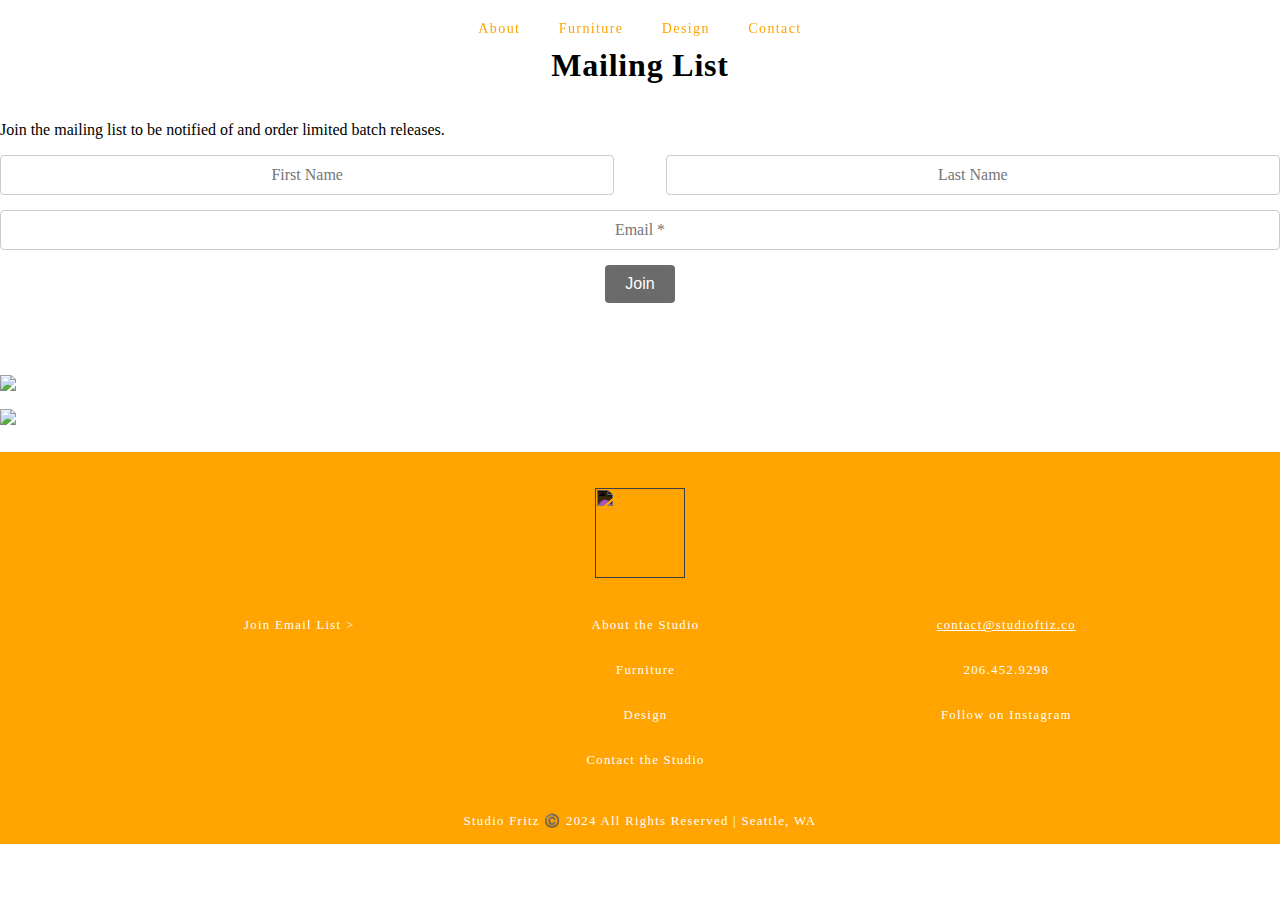
==== commit a5ec06d4: "update" ====
--- a/index.html
+++ b/index.html
@@ -11,7 +11,7 @@
   <header id="header">
       <div class="logo-container" id="logoContainer">
         <a href="Home_2.html">
-          <svg class="p_logo"
+          <!-- <svg class="p_logo"
             width="1000mm"
             height="132mm"
             viewBox="0 0 1000 132"
@@ -131,7 +131,7 @@
                   d="M 0.00269724,11.0487 C -0.0664503,10.9631 1.21101,9.51733 1.8702,9.0687 c 1.17382,-0.79887 3.1431,-1.27792 4.5,-1.8 2.52517,-0.97159 5.8621,-2.40422 8.46,-3.1275 2.4149,-0.67233 5.751,-1.18972 8.235,-1.575 1.6314,-0.25303 3.8428,-0.36805 5.4675,-0.6525 1.881,-0.32931 4.3242,-1.163852 6.21,-1.439998 1.5873,-0.232431 3.747,-0.278969 5.355,-0.3375 3.4325,-0.1249353 8.0167,-0.1077658 11.4525,-0.1125 1.9103,-0.0026322 4.4573,0.0499927 6.3675,0.045 1.6471,-0.004305 3.8432,-0.0789996 5.49,-0.06750004 3.5982,0.02512674 8.4003,0.11942604 11.9925,0.31499904 2.3977,0.130538 5.5819,0.567673 7.98,0.66 1.6173,0.062269 3.7818,-0.079381 5.4,-0.03 1.2163,0.037118 2.8337,0.225899 4.05,0.269999 1.5193,0.05509 3.549,0.01993 5.07,0.03 2.4568,0.01627 5.8268,-0.419992 8.1898,0.06 0.745,0.15134 1.641,0.82087 2.385,0.99 0.975,0.22136 2.362,0.15831 3.375,0.18 2.577,0.05517 6.021,-0.17666 8.595,-0.09 2.082,0.07008 4.855,0.3427 6.93,0.54 1.325,0.12596 3.102,0.26321 4.41,0.495 1.065,0.1887 2.509,0.46608 3.51,0.855 0.536,0.20814 1.214,0.6105 1.695,0.93 0.458,0.30352 1.248,0.69453 1.44,1.14 0.183,0.42361 0.023,1.2645 -0.15,1.74 -0.315,0.86788 -1.25,1.85014 -1.83,2.61 -1.026,1.346 -2.486,3.0747 -3.6,4.35 -0.821,0.9399 -1.921,2.1969 -2.82,3.06 -2.482,2.3837 -6.134,5.2057 -8.76,7.44 -1.342,1.1418 -3.109,2.6907 -4.47,3.81 -1.162,0.9563 -2.84,2.0897 -3.93,3.12 -1.029,0.973 -2.156,2.5259 -3.15,3.54 -0.935,0.9541 -2.263,2.1504 -3.27,3.03 -1.193,1.0429 -2.853,2.3557 -4.08,3.36 -5.2091,4.2637 -11.9196,10.2882 -17.4073,14.16 -1.0173,0.7177 -2.5108,1.4778 -3.555,2.16 -1.1312,0.7392 -2.5775,1.8192 -3.69,2.5875 -1.0075,0.6957 -2.3504,1.6249 -3.375,2.295 -1.1141,0.7287 -2.6127,1.6834 -3.7575,2.3625 -1.3562,0.8046 -3.2305,1.7658 -4.59,2.565 -0.93,0.5467 -2.145,1.3182 -3.06,1.89 -1.1784,0.7363 -2.7986,1.6536 -3.915,2.475 -0.4771,0.351 -1.044,0.9118 -1.5075,1.2825 -1.7287,1.3823 -4.2119,3.0076 -5.9025,4.4325 -0.8408,0.7087 -1.895,1.7382 -2.67,2.52 -0.4749,0.4792 -1.1436,1.1037 -1.53,1.65 -0.2327,0.3291 -0.713,0.9209 -0.63,1.2 0.0905,0.3042 0.8758,0.5922 1.29,0.72 1.2246,0.3778 3.0452,0.2708 4.35,0.39 1.1612,0.1061 2.7145,0.2102 3.87,0.36 1.4106,0.1829 3.2855,0.4988 4.68,0.78 0.879,0.1773 2.0256,0.5616 2.91,0.69 1.4395,0.209 3.4024,0.1825 4.86,0.27 1.1163,0.067 2.6047,0.159 3.72,0.24 2.8412,0.2065 6.6456,0.3859 9.465,0.765 1.2237,0.1646 2.8255,0.6117 4.05,0.765 1.5003,0.1878 3.527,0.2953 5.04,0.315 1.484,0.0193 3.4647,-0.1351 4.95,-0.18 1.1203,-0.0339 2.6144,-0.0851 3.735,-0.09 0.8778,-0.0038 2.0788,-0.1247 2.9248,0.045 0.561,0.1125 1.242,0.5766 1.8,0.72 0.745,0.1912 1.793,0.2518 2.565,0.315 0.982,0.0804 2.299,0.1231 3.285,0.135 0.796,0.0096 1.859,-0.0298 2.655,-0.045 0.635,-0.0121 1.481,-0.0589 2.115,-0.045 0.622,0.0136 1.463,0.0215 2.07,0.135 0.484,0.0904 1.098,0.3634 1.575,0.495 0.562,0.1549 1.316,0.3681 1.89,0.45 1.346,0.1919 3.206,0.0064 4.545,0.225 1.321,0.2155 3.031,0.828 4.32,1.215 1.615,0.4848 3.772,1.1329 5.355,1.71 1.233,0.4496 3.163,0.8209 4.05,1.665 0.685,0.6519 1.202,2.0942 1.44,3.06 0.146,0.5917 0.035,1.4518 0.09,2.0698 0.045,0.502 0.159,1.166 0.225,1.665 0.055,0.419 0.189,0.978 0.18,1.395 -0.011,0.555 0.006,1.506 -0.315,1.845 -0.728,0.77 -2.884,0.852 -4.14,0.945 -1.215,0.09 -2.865,-0.261 -4.095,-0.315 -1.334,-0.058 -3.118,-0.038 -4.455,-0.045 -1.755,-0.009 -4.095,-0.021 -5.85,0 -2.268,0.027 -5.292,0.124 -7.56,0.18 -2.106,0.052 -4.913,0.153 -7.02,0.18 -1.687,0.022 -3.937,0.013 -5.625,0 -1.714,-0.013 -4.0009,-0.111 -5.7148,-0.09 -3.8984,0.048 -9.0918,0.406 -12.99,0.525 -2.6272,0.08 -6.132,0.127 -8.76,0.18 -2.682,0.055 -6.2579,0.176 -8.94,0.18 -3.2399,0.006 -7.5602,-0.19 -10.8,-0.18 -3.1682,0.01 -7.3916,0.19 -10.56,0.24 -2.0518,0.033 -4.7882,0.076 -6.84,0.06 -2.9614,-0.023 -6.9087,-0.183 -9.87,-0.24 -1.9168,-0.037 -4.4897,0.102 -6.39,-0.09 -1.5799,-0.16 -3.6946,-0.552 -5.22,-0.99 -1.1373,-0.327 -2.5646,-1.063 -3.69,-1.44 -0.8501,-0.284 -2.18864,-0.322 -2.88003,-0.81 -0.61172,-0.431 -1.3005,-1.439 -1.53,-2.16 -0.17947,-0.564 -0.12445,-1.475 0,-2.07 0.0945,-0.4516 0.58775,-0.9939 0.63,-1.4398 0.05458,-0.576 -0.35914,-1.3793 -0.45,-1.98 -0.05251,-0.3471 -0.17192,-0.8466 -0.09,-1.17 0.2318,-0.9151 1.21297,-1.9874 1.8,-2.79 1.29983,-1.7772 3.20893,-4.0291 4.68003,-5.67 1.8592,-2.074 4.5969,-4.6061 6.48,-6.66 1.5905,-1.7348 3.5431,-4.2017 5.13,-5.94 2.1491,-2.3542 5.0841,-5.4401 7.38,-7.65 2.4506,-2.3588 5.6814,-5.6402 8.46,-7.56 1.814,-1.2533 4.5981,-2.3958 6.57,-3.42 2.9686,-1.5418 6.8753,-3.7073 9.9,-5.13 2.6255,-1.2349 6.3833,-2.3817 8.91,-3.78 1.8055,-0.9992 4.0135,-2.7129 5.67,-3.96 1.6093,-1.2116 3.7721,-2.8382 5.22,-4.23 1.0583,-1.0172 2.5357,-2.433 3.24,-3.69 0.392,-0.6995 0.7914,-1.8217 0.81,-2.61 0.0171,-0.7241 -0.2942,-1.7764 -0.63,-2.43 -0.6325,-1.2311 -1.8848,-2.9241 -3.03,-3.63 -1.5967,-0.9842 -4.4723,-1.1836 -6.42,-1.5 -2.4922,-0.4049 -5.8922,-0.8737 -8.4,-0.78 -1.3928,0.052 -3.2332,0.7751 -4.62,0.78 -1.781,0.0063 -4.1541,-0.699 -5.94,-0.96 -2.3349,-0.3413 -5.469,-0.6565 -7.8,-1.02 -3.0899,-0.4818 -7.2091,-1.1803 -10.26,-1.86 -3.0148,-0.6717 -6.9853,-1.8009 -9.96,-2.64 -2.4771,-0.6988 -5.7051,-1.9765 -8.22,-2.46 -0.4944,-0.095 -1.1847,-0.058 -1.68,-0.15 -0.5772,-0.1072 -1.5897,-0.1646 -1.89,-0.54 -0.241,-0.3013 -0.3131,-1.3387 -0.09,-1.575 0.4265,-0.4515 2.174399,-0.358096 3.062499,-0.237496 1.5404,0.2093 3.473501,0.861302 4.992501,1.252502 1.7469,0.4499 4.243198,1.001399 5.992498,1.442499 2.5463,0.6421 5.812501,1.540502 8.365001,2.155002 1.8659,0.4492 4.3646,0.9787 6.255,1.3025 2.104,0.3604 4.893601,0.860597 7.017501,1.089997 2.2768,0.246 5.366599,0.519601 7.652499,0.627501 2.331,0.11 5.593598,-0.260596 7.927498,-0.192496 1.5401,0.045 3.750898,0.441994 5.272498,0.649994 3.2501,0.4443 7.683604,0.739902 10.472504,2.242502 1.003,0.5404 2.371597,2.007096 2.977497,2.982496 0.5659,0.9111 1.131798,2.526599 1.267498,3.604999 0.1942,1.5432 0.275199,4.048397 -0.267501,5.454997 -0.3623,0.9389 -1.634897,2.063399 -2.347497,2.839999 -0.8439,0.9196 -2.1048,2.069599 -3.015,2.927499 -1.3416,1.2645 -3.0591,3.076101 -4.5475,4.137501 -2.4868,1.7733 -6.211101,3.4528 -8.965001,4.83 -1.9368,0.9685 -4.800996,2.221899 -6.777496,3.107499 -2.0014,0.8968 -4.7975,1.873901 -6.7675,2.832501 -1.7509,0.852 -3.845503,2.139298 -5.462503,3.214998 -1.5087,1.0036 -3.416399,2.499302 -4.834999,3.637502 -1.4976,1.2016 -3.523101,2.7697 -4.932501,4.0675 -3.1403,2.8915 -6.8868,7.082602 -9.84,10.177502 -1.9072,1.9987 -4.276703,4.6481 -6.170003,6.66 -0.9252,0.9832 -2.313597,2.470198 -3.249997,3.442498 -0.8474,0.88 -1.929602,1.9189 -2.737502,2.8325 -0.619,0.7 -0.981007,1.917197 -1.492507,2.697497 -0.5149,0.7854 -1.589894,1.641803 -1.879994,2.522503 -0.2406,0.7303 -0.306,1.612303 -0.36,2.390003 -0.046,0.6628 -0.169898,1.515001 -0.095,2.172301 0.054,0.474 -0.01377,1.14441 0.229027,1.52641 0.1621,0.255 0.424452,0.45383 0.705652,0.59283 1.0763,0.532 2.795837,0.53712 4.001737,0.73212 1.5431,0.25 3.598788,0.34514 5.158588,0.51114 1.753,0.187 4.0692,0.53301 5.82,0.74501 1.6514,0.2 3.812601,0.54499 5.472501,0.63499 1.5983,0.087 3.7383,0.123 5.34,0.155 1.2422,0.025 2.8978,0.0782 4.14,0.0962 0.9538,0.014 2.2323,-0.0417 3.18,-0.11875 1.1054,-0.09 2.53225,-0.47675 3.63625,-0.52875 1.3069,-0.061 3.08825,0.27875 4.40375,0.32375 2.4272,0.083 5.6713,-0.19849 8.1,-0.14249 1.5669,0.036 3.748699,0.27949 5.314999,0.28749 2.0516,0.011 4.692401,-0.204 6.745001,-0.24 1.5835,-0.028 3.601001,0.0475 5.185001,0.0475 1.422,0 3.318,-0.18399 4.74,-0.18999 2.1511,-0.009 5.0665,0.0915 7.2175,0.0825 2.322,-0.01 5.4183,-0.071 7.74,-0.095 2.645801,-0.027 6.173801,-0.1895 8.819801,-0.2275 3.213,-0.046 7.4495,-0.1235 10.6625,-0.1375 2.646,-0.011 6.269,0.1175 8.915,0.1425 1.404,0.014 3.276,0.0455 4.68,0.0425 1.161,-0.002 2.61724,-0.0331 3.76924,0.0549 0.762,0.059 1.93559,0.71659 2.55359,0.48359 0.418,-0.157 0.78365,-0.82083 0.94565,-1.28283 0.321,-0.913 0.15482,-2.30965 -0.0672,-3.28565 -0.148,-0.654 -0.56658,-1.403878 -1.02358,-1.868278 -1,-1.0183 -2.90348,-1.483277 -4.29848,-2.048477 -2.067,-0.8378 -4.96259,-2.05211 -7.14359,-2.48511 -3.698,-0.7343 -8.69665,-0.591626 -12.46565,-1.012826 -3.141,-0.351 -7.4385,-1.081313 -10.5825,-1.390113 -0.914,-0.0898 -2.047,-0.128301 -2.964801,-0.132501 -3.806,-0.0174 -8.9508,1.0478 -12.69,0.63 -1.1824,-0.1321 -2.7389,-0.890699 -3.9175,-1.127499 -1.277,-0.2565 -2.923901,-0.221504 -4.225001,-0.302504 -1.3448,-0.0837 -3.388196,-0.0154 -4.737496,-0.0475 -1.7019,-0.0405 -3.929901,-0.1507 -5.622501,-0.3175 -1.0854,-0.107 -2.339203,-0.3309 -3.410003,-0.54 -0.7898,-0.1542 -2.057896,-0.141705 -2.847496,-0.297505 -2.4903,-0.4916 -5.820301,-0.900099 -8.322501,-1.337499 -1.6618,-0.2905 -3.962199,-0.882598 -5.614999,-1.222498 -1.8396,-0.3783 -5.274,-0.708192 -6.12,-1.842492 -0.2114,-0.2835 -0.253897,-1.444995 -0.07,-1.844995 0.2195,-0.4772 0.9513,-1.089098 1.3675,-1.462498 1.7509,-1.5709 4.456397,-3.419001 6.309997,-4.872501 2.4249,-1.9014 5.426603,-4.603198 7.970003,-6.334998 2.186,-1.4885 5.2216,-3.2315 7.5125,-4.56 2.4951,-1.447 6.096598,-3.2045 8.542498,-4.7275 2.8958,-1.8031 6.284405,-4.606398 9.075005,-6.574998 2.3185,-1.6355 5.639697,-3.7701 7.869997,-5.52 2.4386,-1.9133 5.5276,-4.389805 7.86,-6.435005 2.347798,-2.0586 5.407298,-4.832 7.692308,-6.96 1.556,-1.4487 3.40149,-3.566898 4.9575,-5.014998 1.558,-1.45 3.8035,-3.454799 5.4225,-4.834999 1.656,-1.4108 4.12199,-3.2127 5.82999,-4.56 0.927,-0.7312 2.22599,-1.5842 3.11999,-2.3525 0.887,-0.7621 1.87052,-1.8532 2.67751,-2.7 1.55001,-1.6258 3.3145,-3.800304 4.87251,-5.417504 0.821,-0.8517 2.34149,-1.5632823 2.8325,-2.5575023 0.169,-0.34169 0.478,-0.9449814 0.32499,-1.2550014 -0.268,-0.54497 -1.1325,-0.6248959 -1.7875,-0.8800059 -1.472,-0.57304 -3.681,-0.7656993 -5.265,-1.0374993 -2.167,-0.37198 -5.05801,-0.754303 -7.245,-0.935003 -2.469,-0.20408 -5.701,-0.275247 -8.185,-0.279997 -1.91701,-0.00367 -4.478,0.13538 -6.39,0.045 -1.462,-0.06909 -3.3515,-0.3424907 -4.8125,-0.4475007 -1.603,-0.11521 -3.842804,-0.1266508 -5.449804,-0.1775008 C 95.639101,3.6760526 93.994,3.6113534 92.7252,3.5786934 82.1445,3.3063734 68.0417,2.7839426 57.4602,2.5611926 c -3.0234,-0.06364 -7.103599,-0.12762 -10.127499,-0.12 -2.1241,0.00536 -4.254611,0.6127301 -6.367511,0.7849896 -1.9723,0.1608 -5.091892,0.1846389 -7.062492,0.3900089 -2.3119,0.24094 -3.755127,0.6426411 -6.030027,1.0499911 -1.7094,0.30611 -5.297278,0.9915123 -6.957478,1.5375023 -1.7788,0.58501 -4.397896,0.8611496 -6.164996,1.4825096 -0.9344,0.32857 -2.262998,0.8606793 -3.214998,1.1274993 -1.3896,0.38946 -3.3397597,0.8801877 -4.7574797,1.1624977 -1.33206,0.2652599 -2.933713,0.3986619 -4.265003,0.6675019 -0.60989,0.1232 -2.4253817,0.509807 -2.51001906,0.405007 z"
                   sodipodi:nodetypes="[base64]"
                     /></g></g>
-          </svg>
+          </svg> -->
         </a>
       </div>
       <ul class="nav" id="nav">
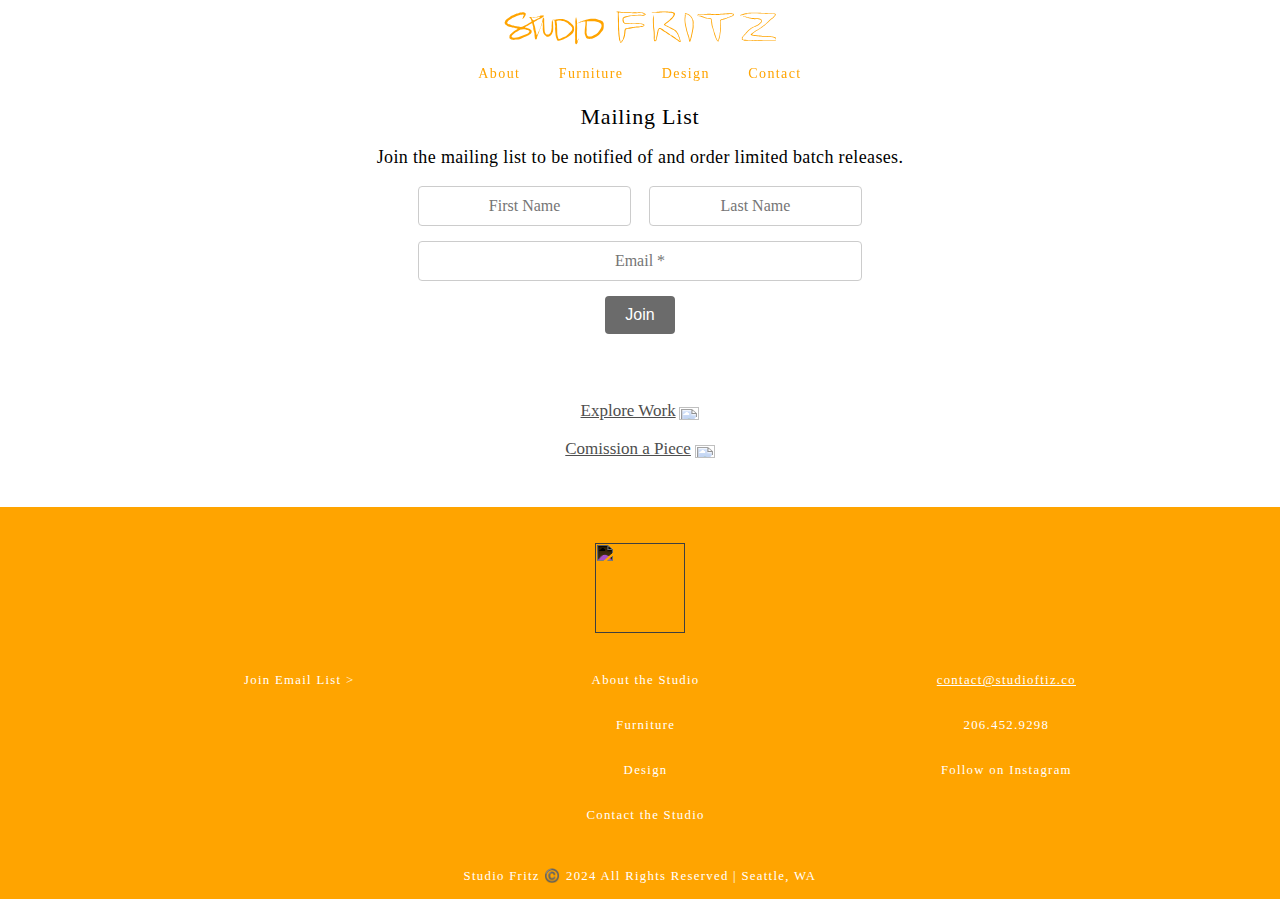
==== commit 6c0ff410: "update" ====
--- a/index.html
+++ b/index.html
@@ -11,7 +11,7 @@
   <header id="header">
       <div class="logo-container" id="logoContainer">
         <a href="Home_2.html">
-          <!-- <svg class="p_logo"
+          <svg class="p_logo"
             width="1000mm"
             height="132mm"
             viewBox="0 0 1000 132"
@@ -131,7 +131,7 @@
                   d="M 0.00269724,11.0487 C -0.0664503,10.9631 1.21101,9.51733 1.8702,9.0687 c 1.17382,-0.79887 3.1431,-1.27792 4.5,-1.8 2.52517,-0.97159 5.8621,-2.40422 8.46,-3.1275 2.4149,-0.67233 5.751,-1.18972 8.235,-1.575 1.6314,-0.25303 3.8428,-0.36805 5.4675,-0.6525 1.881,-0.32931 4.3242,-1.163852 6.21,-1.439998 1.5873,-0.232431 3.747,-0.278969 5.355,-0.3375 3.4325,-0.1249353 8.0167,-0.1077658 11.4525,-0.1125 1.9103,-0.0026322 4.4573,0.0499927 6.3675,0.045 1.6471,-0.004305 3.8432,-0.0789996 5.49,-0.06750004 3.5982,0.02512674 8.4003,0.11942604 11.9925,0.31499904 2.3977,0.130538 5.5819,0.567673 7.98,0.66 1.6173,0.062269 3.7818,-0.079381 5.4,-0.03 1.2163,0.037118 2.8337,0.225899 4.05,0.269999 1.5193,0.05509 3.549,0.01993 5.07,0.03 2.4568,0.01627 5.8268,-0.419992 8.1898,0.06 0.745,0.15134 1.641,0.82087 2.385,0.99 0.975,0.22136 2.362,0.15831 3.375,0.18 2.577,0.05517 6.021,-0.17666 8.595,-0.09 2.082,0.07008 4.855,0.3427 6.93,0.54 1.325,0.12596 3.102,0.26321 4.41,0.495 1.065,0.1887 2.509,0.46608 3.51,0.855 0.536,0.20814 1.214,0.6105 1.695,0.93 0.458,0.30352 1.248,0.69453 1.44,1.14 0.183,0.42361 0.023,1.2645 -0.15,1.74 -0.315,0.86788 -1.25,1.85014 -1.83,2.61 -1.026,1.346 -2.486,3.0747 -3.6,4.35 -0.821,0.9399 -1.921,2.1969 -2.82,3.06 -2.482,2.3837 -6.134,5.2057 -8.76,7.44 -1.342,1.1418 -3.109,2.6907 -4.47,3.81 -1.162,0.9563 -2.84,2.0897 -3.93,3.12 -1.029,0.973 -2.156,2.5259 -3.15,3.54 -0.935,0.9541 -2.263,2.1504 -3.27,3.03 -1.193,1.0429 -2.853,2.3557 -4.08,3.36 -5.2091,4.2637 -11.9196,10.2882 -17.4073,14.16 -1.0173,0.7177 -2.5108,1.4778 -3.555,2.16 -1.1312,0.7392 -2.5775,1.8192 -3.69,2.5875 -1.0075,0.6957 -2.3504,1.6249 -3.375,2.295 -1.1141,0.7287 -2.6127,1.6834 -3.7575,2.3625 -1.3562,0.8046 -3.2305,1.7658 -4.59,2.565 -0.93,0.5467 -2.145,1.3182 -3.06,1.89 -1.1784,0.7363 -2.7986,1.6536 -3.915,2.475 -0.4771,0.351 -1.044,0.9118 -1.5075,1.2825 -1.7287,1.3823 -4.2119,3.0076 -5.9025,4.4325 -0.8408,0.7087 -1.895,1.7382 -2.67,2.52 -0.4749,0.4792 -1.1436,1.1037 -1.53,1.65 -0.2327,0.3291 -0.713,0.9209 -0.63,1.2 0.0905,0.3042 0.8758,0.5922 1.29,0.72 1.2246,0.3778 3.0452,0.2708 4.35,0.39 1.1612,0.1061 2.7145,0.2102 3.87,0.36 1.4106,0.1829 3.2855,0.4988 4.68,0.78 0.879,0.1773 2.0256,0.5616 2.91,0.69 1.4395,0.209 3.4024,0.1825 4.86,0.27 1.1163,0.067 2.6047,0.159 3.72,0.24 2.8412,0.2065 6.6456,0.3859 9.465,0.765 1.2237,0.1646 2.8255,0.6117 4.05,0.765 1.5003,0.1878 3.527,0.2953 5.04,0.315 1.484,0.0193 3.4647,-0.1351 4.95,-0.18 1.1203,-0.0339 2.6144,-0.0851 3.735,-0.09 0.8778,-0.0038 2.0788,-0.1247 2.9248,0.045 0.561,0.1125 1.242,0.5766 1.8,0.72 0.745,0.1912 1.793,0.2518 2.565,0.315 0.982,0.0804 2.299,0.1231 3.285,0.135 0.796,0.0096 1.859,-0.0298 2.655,-0.045 0.635,-0.0121 1.481,-0.0589 2.115,-0.045 0.622,0.0136 1.463,0.0215 2.07,0.135 0.484,0.0904 1.098,0.3634 1.575,0.495 0.562,0.1549 1.316,0.3681 1.89,0.45 1.346,0.1919 3.206,0.0064 4.545,0.225 1.321,0.2155 3.031,0.828 4.32,1.215 1.615,0.4848 3.772,1.1329 5.355,1.71 1.233,0.4496 3.163,0.8209 4.05,1.665 0.685,0.6519 1.202,2.0942 1.44,3.06 0.146,0.5917 0.035,1.4518 0.09,2.0698 0.045,0.502 0.159,1.166 0.225,1.665 0.055,0.419 0.189,0.978 0.18,1.395 -0.011,0.555 0.006,1.506 -0.315,1.845 -0.728,0.77 -2.884,0.852 -4.14,0.945 -1.215,0.09 -2.865,-0.261 -4.095,-0.315 -1.334,-0.058 -3.118,-0.038 -4.455,-0.045 -1.755,-0.009 -4.095,-0.021 -5.85,0 -2.268,0.027 -5.292,0.124 -7.56,0.18 -2.106,0.052 -4.913,0.153 -7.02,0.18 -1.687,0.022 -3.937,0.013 -5.625,0 -1.714,-0.013 -4.0009,-0.111 -5.7148,-0.09 -3.8984,0.048 -9.0918,0.406 -12.99,0.525 -2.6272,0.08 -6.132,0.127 -8.76,0.18 -2.682,0.055 -6.2579,0.176 -8.94,0.18 -3.2399,0.006 -7.5602,-0.19 -10.8,-0.18 -3.1682,0.01 -7.3916,0.19 -10.56,0.24 -2.0518,0.033 -4.7882,0.076 -6.84,0.06 -2.9614,-0.023 -6.9087,-0.183 -9.87,-0.24 -1.9168,-0.037 -4.4897,0.102 -6.39,-0.09 -1.5799,-0.16 -3.6946,-0.552 -5.22,-0.99 -1.1373,-0.327 -2.5646,-1.063 -3.69,-1.44 -0.8501,-0.284 -2.18864,-0.322 -2.88003,-0.81 -0.61172,-0.431 -1.3005,-1.439 -1.53,-2.16 -0.17947,-0.564 -0.12445,-1.475 0,-2.07 0.0945,-0.4516 0.58775,-0.9939 0.63,-1.4398 0.05458,-0.576 -0.35914,-1.3793 -0.45,-1.98 -0.05251,-0.3471 -0.17192,-0.8466 -0.09,-1.17 0.2318,-0.9151 1.21297,-1.9874 1.8,-2.79 1.29983,-1.7772 3.20893,-4.0291 4.68003,-5.67 1.8592,-2.074 4.5969,-4.6061 6.48,-6.66 1.5905,-1.7348 3.5431,-4.2017 5.13,-5.94 2.1491,-2.3542 5.0841,-5.4401 7.38,-7.65 2.4506,-2.3588 5.6814,-5.6402 8.46,-7.56 1.814,-1.2533 4.5981,-2.3958 6.57,-3.42 2.9686,-1.5418 6.8753,-3.7073 9.9,-5.13 2.6255,-1.2349 6.3833,-2.3817 8.91,-3.78 1.8055,-0.9992 4.0135,-2.7129 5.67,-3.96 1.6093,-1.2116 3.7721,-2.8382 5.22,-4.23 1.0583,-1.0172 2.5357,-2.433 3.24,-3.69 0.392,-0.6995 0.7914,-1.8217 0.81,-2.61 0.0171,-0.7241 -0.2942,-1.7764 -0.63,-2.43 -0.6325,-1.2311 -1.8848,-2.9241 -3.03,-3.63 -1.5967,-0.9842 -4.4723,-1.1836 -6.42,-1.5 -2.4922,-0.4049 -5.8922,-0.8737 -8.4,-0.78 -1.3928,0.052 -3.2332,0.7751 -4.62,0.78 -1.781,0.0063 -4.1541,-0.699 -5.94,-0.96 -2.3349,-0.3413 -5.469,-0.6565 -7.8,-1.02 -3.0899,-0.4818 -7.2091,-1.1803 -10.26,-1.86 -3.0148,-0.6717 -6.9853,-1.8009 -9.96,-2.64 -2.4771,-0.6988 -5.7051,-1.9765 -8.22,-2.46 -0.4944,-0.095 -1.1847,-0.058 -1.68,-0.15 -0.5772,-0.1072 -1.5897,-0.1646 -1.89,-0.54 -0.241,-0.3013 -0.3131,-1.3387 -0.09,-1.575 0.4265,-0.4515 2.174399,-0.358096 3.062499,-0.237496 1.5404,0.2093 3.473501,0.861302 4.992501,1.252502 1.7469,0.4499 4.243198,1.001399 5.992498,1.442499 2.5463,0.6421 5.812501,1.540502 8.365001,2.155002 1.8659,0.4492 4.3646,0.9787 6.255,1.3025 2.104,0.3604 4.893601,0.860597 7.017501,1.089997 2.2768,0.246 5.366599,0.519601 7.652499,0.627501 2.331,0.11 5.593598,-0.260596 7.927498,-0.192496 1.5401,0.045 3.750898,0.441994 5.272498,0.649994 3.2501,0.4443 7.683604,0.739902 10.472504,2.242502 1.003,0.5404 2.371597,2.007096 2.977497,2.982496 0.5659,0.9111 1.131798,2.526599 1.267498,3.604999 0.1942,1.5432 0.275199,4.048397 -0.267501,5.454997 -0.3623,0.9389 -1.634897,2.063399 -2.347497,2.839999 -0.8439,0.9196 -2.1048,2.069599 -3.015,2.927499 -1.3416,1.2645 -3.0591,3.076101 -4.5475,4.137501 -2.4868,1.7733 -6.211101,3.4528 -8.965001,4.83 -1.9368,0.9685 -4.800996,2.221899 -6.777496,3.107499 -2.0014,0.8968 -4.7975,1.873901 -6.7675,2.832501 -1.7509,0.852 -3.845503,2.139298 -5.462503,3.214998 -1.5087,1.0036 -3.416399,2.499302 -4.834999,3.637502 -1.4976,1.2016 -3.523101,2.7697 -4.932501,4.0675 -3.1403,2.8915 -6.8868,7.082602 -9.84,10.177502 -1.9072,1.9987 -4.276703,4.6481 -6.170003,6.66 -0.9252,0.9832 -2.313597,2.470198 -3.249997,3.442498 -0.8474,0.88 -1.929602,1.9189 -2.737502,2.8325 -0.619,0.7 -0.981007,1.917197 -1.492507,2.697497 -0.5149,0.7854 -1.589894,1.641803 -1.879994,2.522503 -0.2406,0.7303 -0.306,1.612303 -0.36,2.390003 -0.046,0.6628 -0.169898,1.515001 -0.095,2.172301 0.054,0.474 -0.01377,1.14441 0.229027,1.52641 0.1621,0.255 0.424452,0.45383 0.705652,0.59283 1.0763,0.532 2.795837,0.53712 4.001737,0.73212 1.5431,0.25 3.598788,0.34514 5.158588,0.51114 1.753,0.187 4.0692,0.53301 5.82,0.74501 1.6514,0.2 3.812601,0.54499 5.472501,0.63499 1.5983,0.087 3.7383,0.123 5.34,0.155 1.2422,0.025 2.8978,0.0782 4.14,0.0962 0.9538,0.014 2.2323,-0.0417 3.18,-0.11875 1.1054,-0.09 2.53225,-0.47675 3.63625,-0.52875 1.3069,-0.061 3.08825,0.27875 4.40375,0.32375 2.4272,0.083 5.6713,-0.19849 8.1,-0.14249 1.5669,0.036 3.748699,0.27949 5.314999,0.28749 2.0516,0.011 4.692401,-0.204 6.745001,-0.24 1.5835,-0.028 3.601001,0.0475 5.185001,0.0475 1.422,0 3.318,-0.18399 4.74,-0.18999 2.1511,-0.009 5.0665,0.0915 7.2175,0.0825 2.322,-0.01 5.4183,-0.071 7.74,-0.095 2.645801,-0.027 6.173801,-0.1895 8.819801,-0.2275 3.213,-0.046 7.4495,-0.1235 10.6625,-0.1375 2.646,-0.011 6.269,0.1175 8.915,0.1425 1.404,0.014 3.276,0.0455 4.68,0.0425 1.161,-0.002 2.61724,-0.0331 3.76924,0.0549 0.762,0.059 1.93559,0.71659 2.55359,0.48359 0.418,-0.157 0.78365,-0.82083 0.94565,-1.28283 0.321,-0.913 0.15482,-2.30965 -0.0672,-3.28565 -0.148,-0.654 -0.56658,-1.403878 -1.02358,-1.868278 -1,-1.0183 -2.90348,-1.483277 -4.29848,-2.048477 -2.067,-0.8378 -4.96259,-2.05211 -7.14359,-2.48511 -3.698,-0.7343 -8.69665,-0.591626 -12.46565,-1.012826 -3.141,-0.351 -7.4385,-1.081313 -10.5825,-1.390113 -0.914,-0.0898 -2.047,-0.128301 -2.964801,-0.132501 -3.806,-0.0174 -8.9508,1.0478 -12.69,0.63 -1.1824,-0.1321 -2.7389,-0.890699 -3.9175,-1.127499 -1.277,-0.2565 -2.923901,-0.221504 -4.225001,-0.302504 -1.3448,-0.0837 -3.388196,-0.0154 -4.737496,-0.0475 -1.7019,-0.0405 -3.929901,-0.1507 -5.622501,-0.3175 -1.0854,-0.107 -2.339203,-0.3309 -3.410003,-0.54 -0.7898,-0.1542 -2.057896,-0.141705 -2.847496,-0.297505 -2.4903,-0.4916 -5.820301,-0.900099 -8.322501,-1.337499 -1.6618,-0.2905 -3.962199,-0.882598 -5.614999,-1.222498 -1.8396,-0.3783 -5.274,-0.708192 -6.12,-1.842492 -0.2114,-0.2835 -0.253897,-1.444995 -0.07,-1.844995 0.2195,-0.4772 0.9513,-1.089098 1.3675,-1.462498 1.7509,-1.5709 4.456397,-3.419001 6.309997,-4.872501 2.4249,-1.9014 5.426603,-4.603198 7.970003,-6.334998 2.186,-1.4885 5.2216,-3.2315 7.5125,-4.56 2.4951,-1.447 6.096598,-3.2045 8.542498,-4.7275 2.8958,-1.8031 6.284405,-4.606398 9.075005,-6.574998 2.3185,-1.6355 5.639697,-3.7701 7.869997,-5.52 2.4386,-1.9133 5.5276,-4.389805 7.86,-6.435005 2.347798,-2.0586 5.407298,-4.832 7.692308,-6.96 1.556,-1.4487 3.40149,-3.566898 4.9575,-5.014998 1.558,-1.45 3.8035,-3.454799 5.4225,-4.834999 1.656,-1.4108 4.12199,-3.2127 5.82999,-4.56 0.927,-0.7312 2.22599,-1.5842 3.11999,-2.3525 0.887,-0.7621 1.87052,-1.8532 2.67751,-2.7 1.55001,-1.6258 3.3145,-3.800304 4.87251,-5.417504 0.821,-0.8517 2.34149,-1.5632823 2.8325,-2.5575023 0.169,-0.34169 0.478,-0.9449814 0.32499,-1.2550014 -0.268,-0.54497 -1.1325,-0.6248959 -1.7875,-0.8800059 -1.472,-0.57304 -3.681,-0.7656993 -5.265,-1.0374993 -2.167,-0.37198 -5.05801,-0.754303 -7.245,-0.935003 -2.469,-0.20408 -5.701,-0.275247 -8.185,-0.279997 -1.91701,-0.00367 -4.478,0.13538 -6.39,0.045 -1.462,-0.06909 -3.3515,-0.3424907 -4.8125,-0.4475007 -1.603,-0.11521 -3.842804,-0.1266508 -5.449804,-0.1775008 C 95.639101,3.6760526 93.994,3.6113534 92.7252,3.5786934 82.1445,3.3063734 68.0417,2.7839426 57.4602,2.5611926 c -3.0234,-0.06364 -7.103599,-0.12762 -10.127499,-0.12 -2.1241,0.00536 -4.254611,0.6127301 -6.367511,0.7849896 -1.9723,0.1608 -5.091892,0.1846389 -7.062492,0.3900089 -2.3119,0.24094 -3.755127,0.6426411 -6.030027,1.0499911 -1.7094,0.30611 -5.297278,0.9915123 -6.957478,1.5375023 -1.7788,0.58501 -4.397896,0.8611496 -6.164996,1.4825096 -0.9344,0.32857 -2.262998,0.8606793 -3.214998,1.1274993 -1.3896,0.38946 -3.3397597,0.8801877 -4.7574797,1.1624977 -1.33206,0.2652599 -2.933713,0.3986619 -4.265003,0.6675019 -0.60989,0.1232 -2.4253817,0.509807 -2.51001906,0.405007 z"
                   sodipodi:nodetypes="[base64]"
                     /></g></g>
-          </svg> -->
+          </svg>
         </a>
       </div>
       <ul class="nav" id="nav">
--- a/productPage.css
+++ b/productPage.css
@@ -0,0 +1,151 @@
+
+.p_page_content{
+  display: flex;
+  flex-direction: column;
+  width: 100%;
+  height: auto;
+  padding-top: 5vw;
+  background-color: transparent;
+  margin-top: 0vh
+}
+
+.p_sub_page_content{
+  flex:1;
+  flex-direction: column;
+  display: flex;
+  width: 100%;
+  height: auto;
+  justify-content: center;
+  align-items: center;
+  position: relative;
+  gap:1vw;
+  overflow: hidden;
+}
+
+.p_page_content > :first-child{
+  margin-top: 3vh;
+}
+
+.p_logo{
+  height: 4vh;
+  width: auto;
+  padding-top: 1vh;
+}
+
+.p_logo path{
+  stroke: #ffa400;
+  fill: #ffa400;
+  stroke-width: 0px;
+}
+
+
+.p_title{
+  padding-top: 0;
+  display: flex;
+  width: 100%;
+  height: auto;
+  justify-content: end;
+}
+.p_sub_page_content h1{
+  font-family:'EB';
+  font-size: 22px;
+  padding: 0 20% 0 20%;
+  line-height: 0;
+  font-weight:lighter;
+  margin: 0;
+}
+.p_sub_page_content p{
+  padding: 0 20% 0 20%;
+  font-family:'EB';
+  font-size: 18px;
+  text-align: center;
+  margin-bottom: 0 0 0 0;
+  font-weight: 1;
+  letter-spacing: .02em;
+
+}
+
+.specifications {
+  justify-content: end;
+  align-items: end;
+  display: flex;
+  flex-direction: column;
+  width: 100%;
+  height: auto;
+
+}
+
+.specifications div{
+  flex: 1;
+  width: 100%;
+  height: auto;
+}
+
+.specifications h3{
+  padding: 0 20% 0 20%;
+  text-align: center;
+  font-family: "EB";
+  margin: 0;
+  font-size: 15px;
+  font-weight: 500;
+  margin: 0;
+}
+
+.p_sub_page_content img{
+  height: 65vh;
+  width: auto;
+  object-fit: cover;
+}
+
+#sketch{
+  height: 67vh;
+  margin-top: 3vh;
+}
+
+#gallery1{
+  margin-top: 3vh;
+}
+
+.p_button {
+  display: flex;
+  flex-direction: row;
+  align-content: center;
+  justify-content: center;
+  color: #4e4e4e;
+  cursor: pointer;
+  transition: border 0.3s ease, color 0.3s ease;
+  height: 2vh;
+  width: auto; /* Set line-height to match height for vertical centering */
+  text-align: center; /* Center text horizontally */
+  margin-bottom: 20px;
+  line-height: 0.8;
+}
+
+.p_button_img{
+  height: 70%;
+  width: auto;
+  align-self: center;
+  justify-self: center;
+  padding: 0 0 0 0.3%;
+}
+
+.p_button_img img{
+height: 100%;
+width: auto;
+display: flex;
+}
+
+
+.p_button a {
+  font-family:'EB';
+  color: inherit; /* Inherit color from the parent to apply hover effect */
+  text-decoration: none;
+  font-size: 17px;
+  align-self: center;
+  text-decoration: underline;
+}
+
+.p_button:hover {
+ filter: opacity(80%);
+}
+
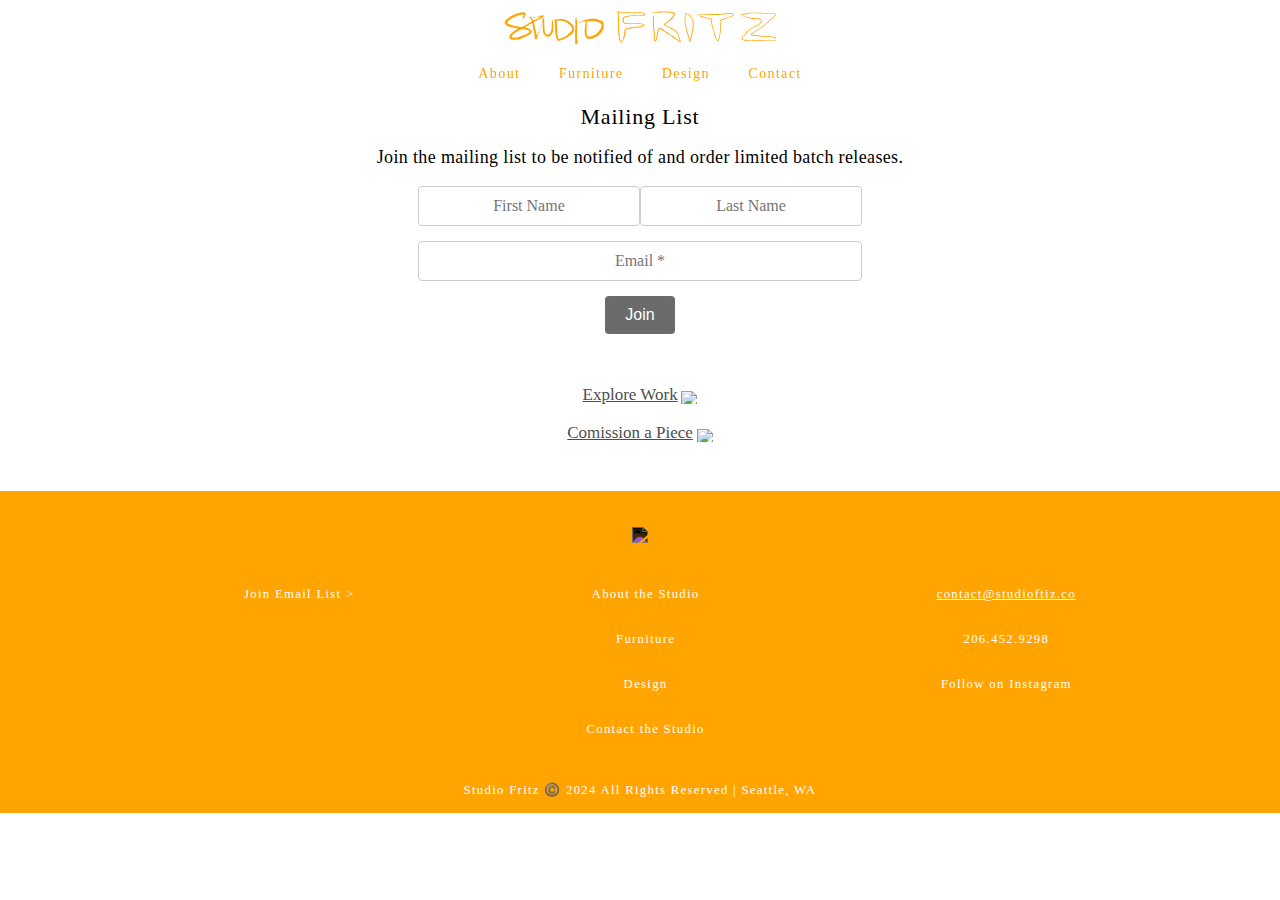
==== commit 947413db: "update" ====
--- a/index.html
+++ b/index.html
@@ -1,4 +1,5 @@
-<html lang="en"></html>
+<!DOCTYPE html>
+<html lang="en">
 <head>
   <meta charset="UTF-8">
   <meta name="viewport" content="width=device-width, initial-scale=1.0">
@@ -225,6 +226,7 @@
       </div>
     </div>
   </div>
+ 
 
   <footer>
     <div>
@@ -254,7 +256,6 @@
 
 
 
-<script src="productPage_2.js"></script>
-<script src="mailingList.js"></script>      
+<script src="productPage_2.js"></script>   
 </body>
 </html>